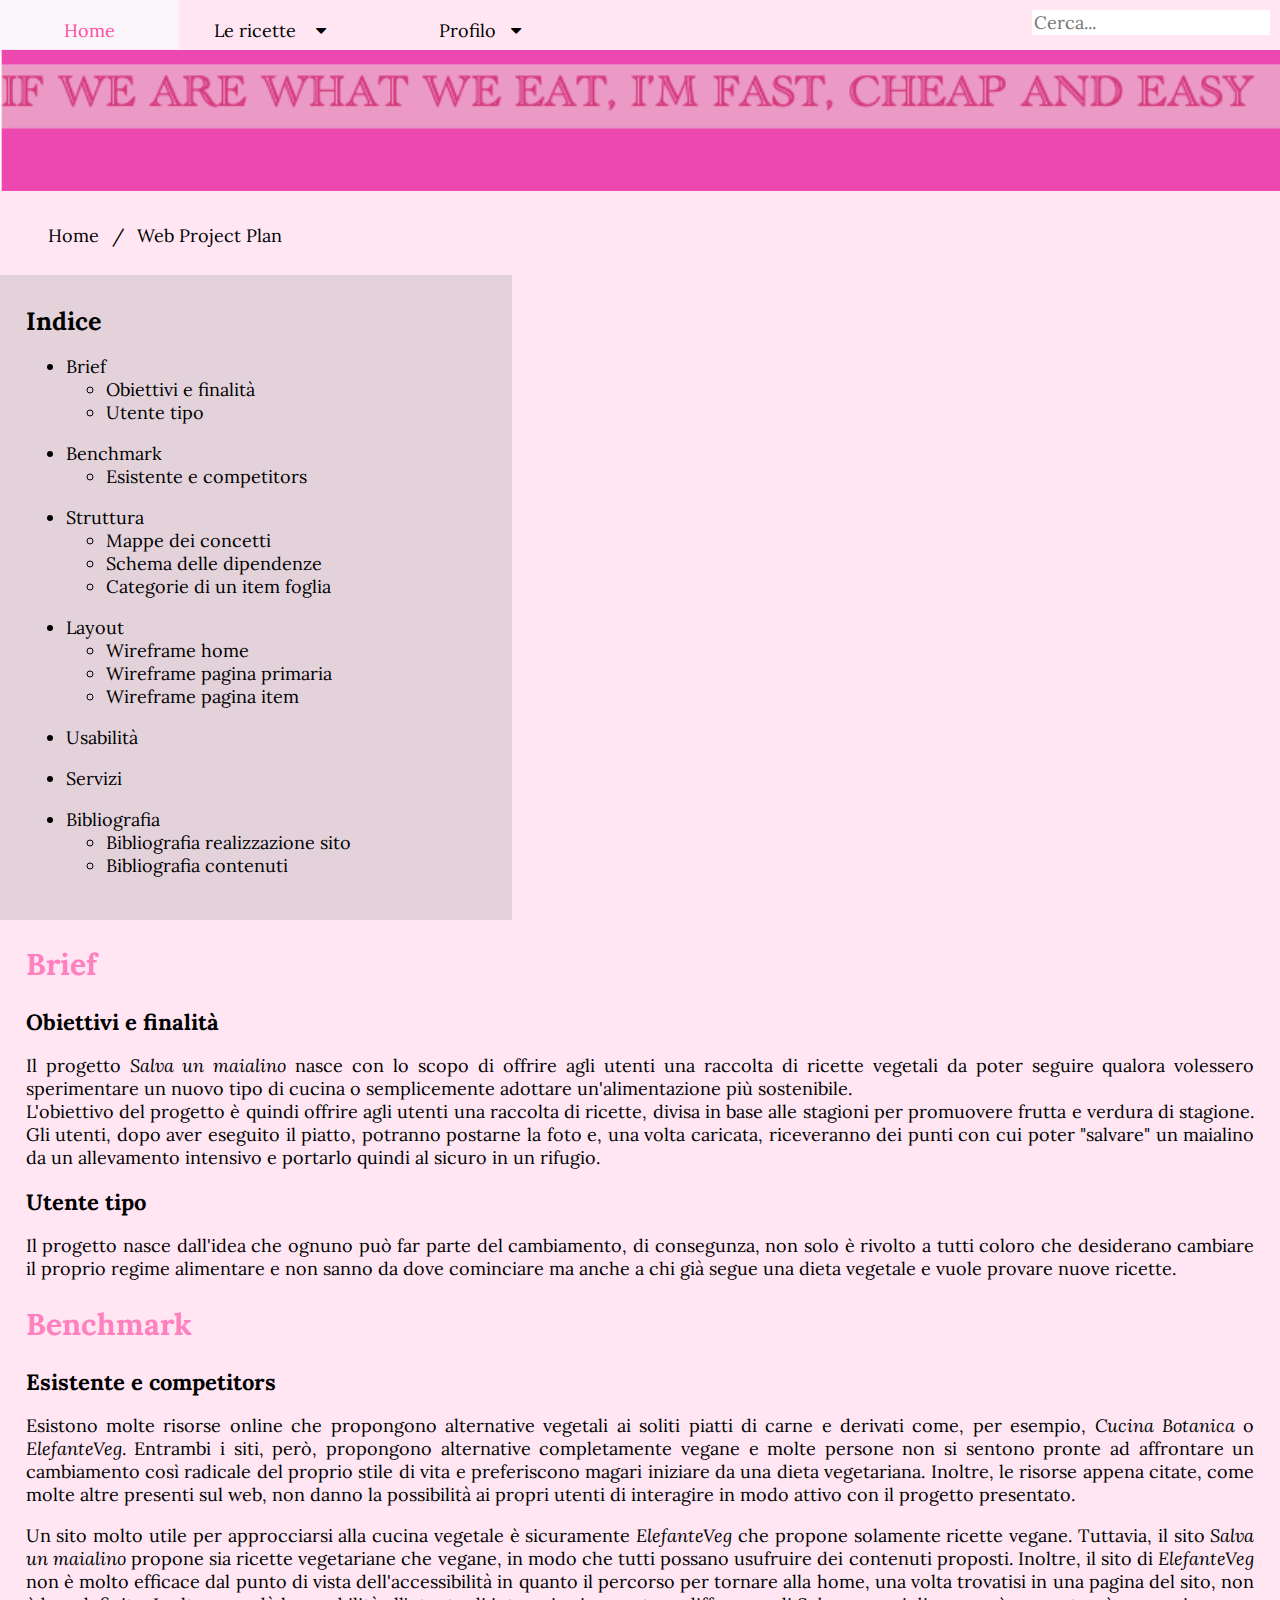
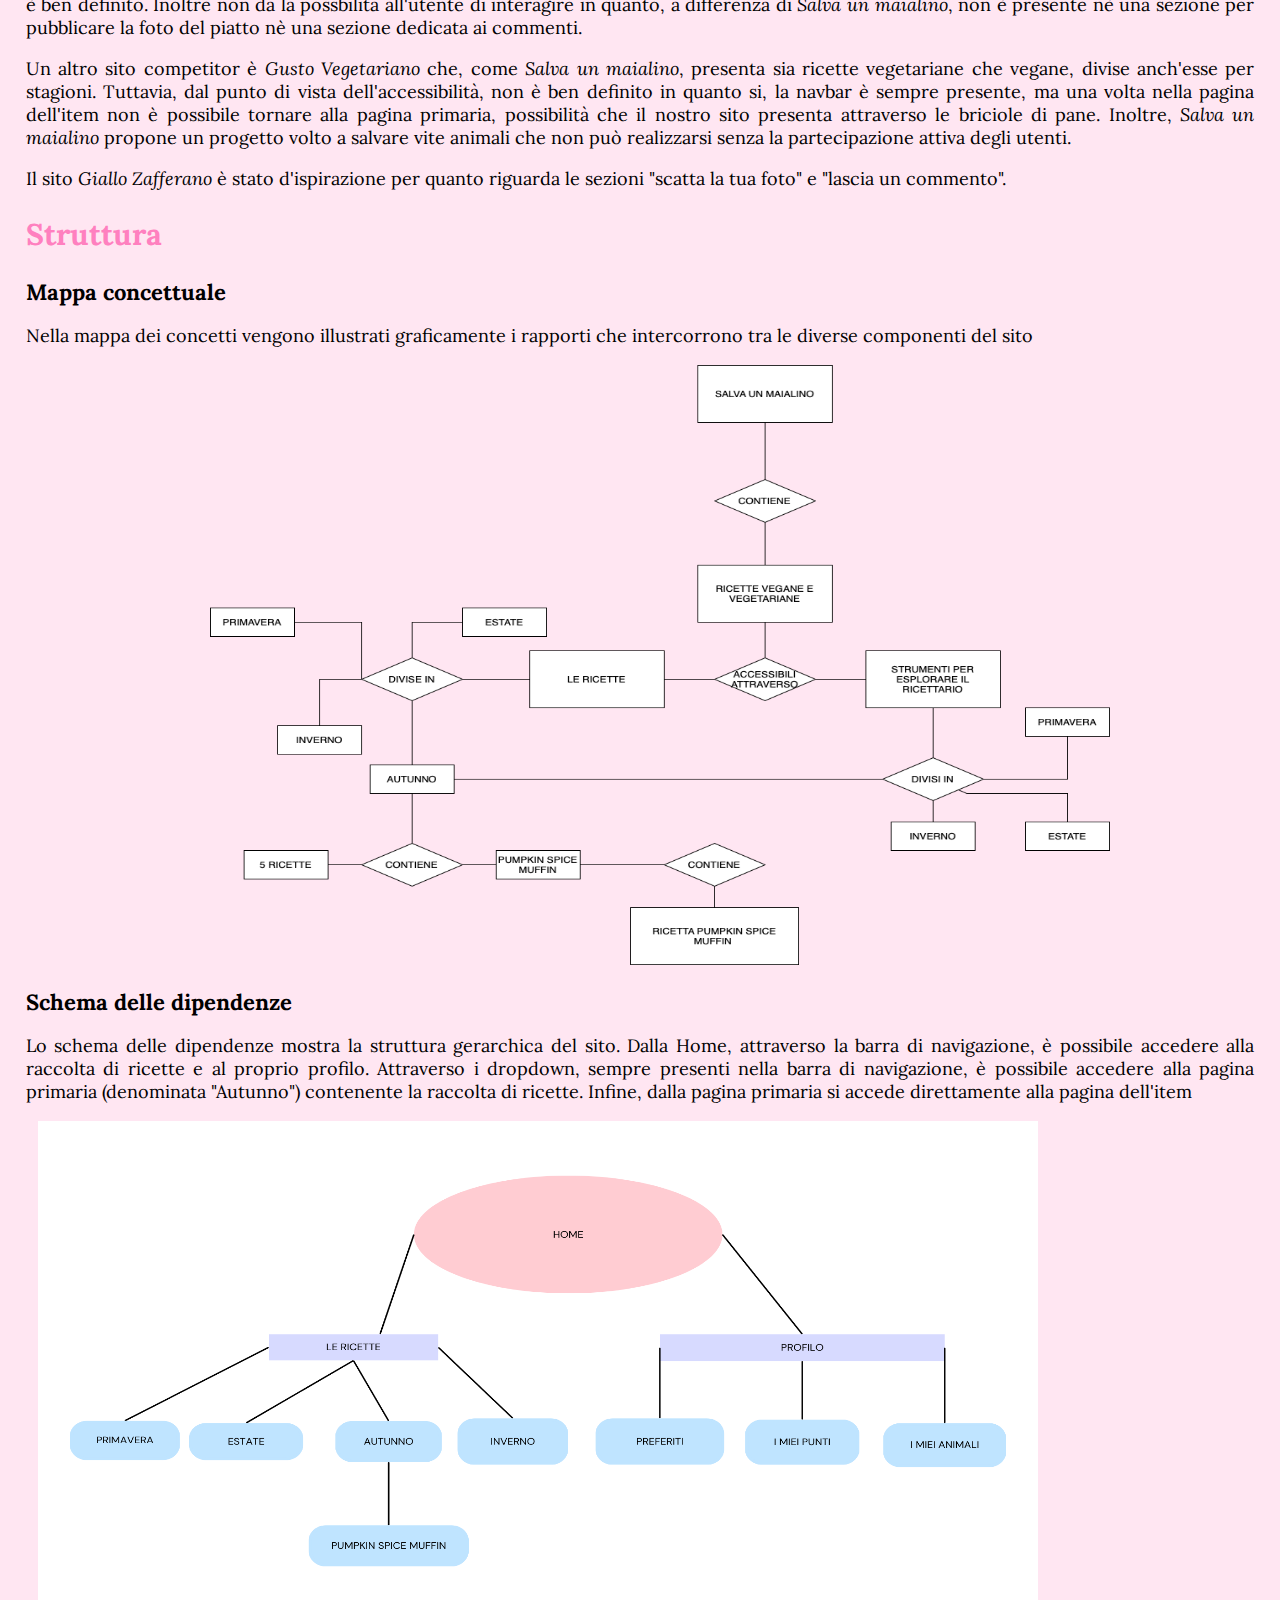
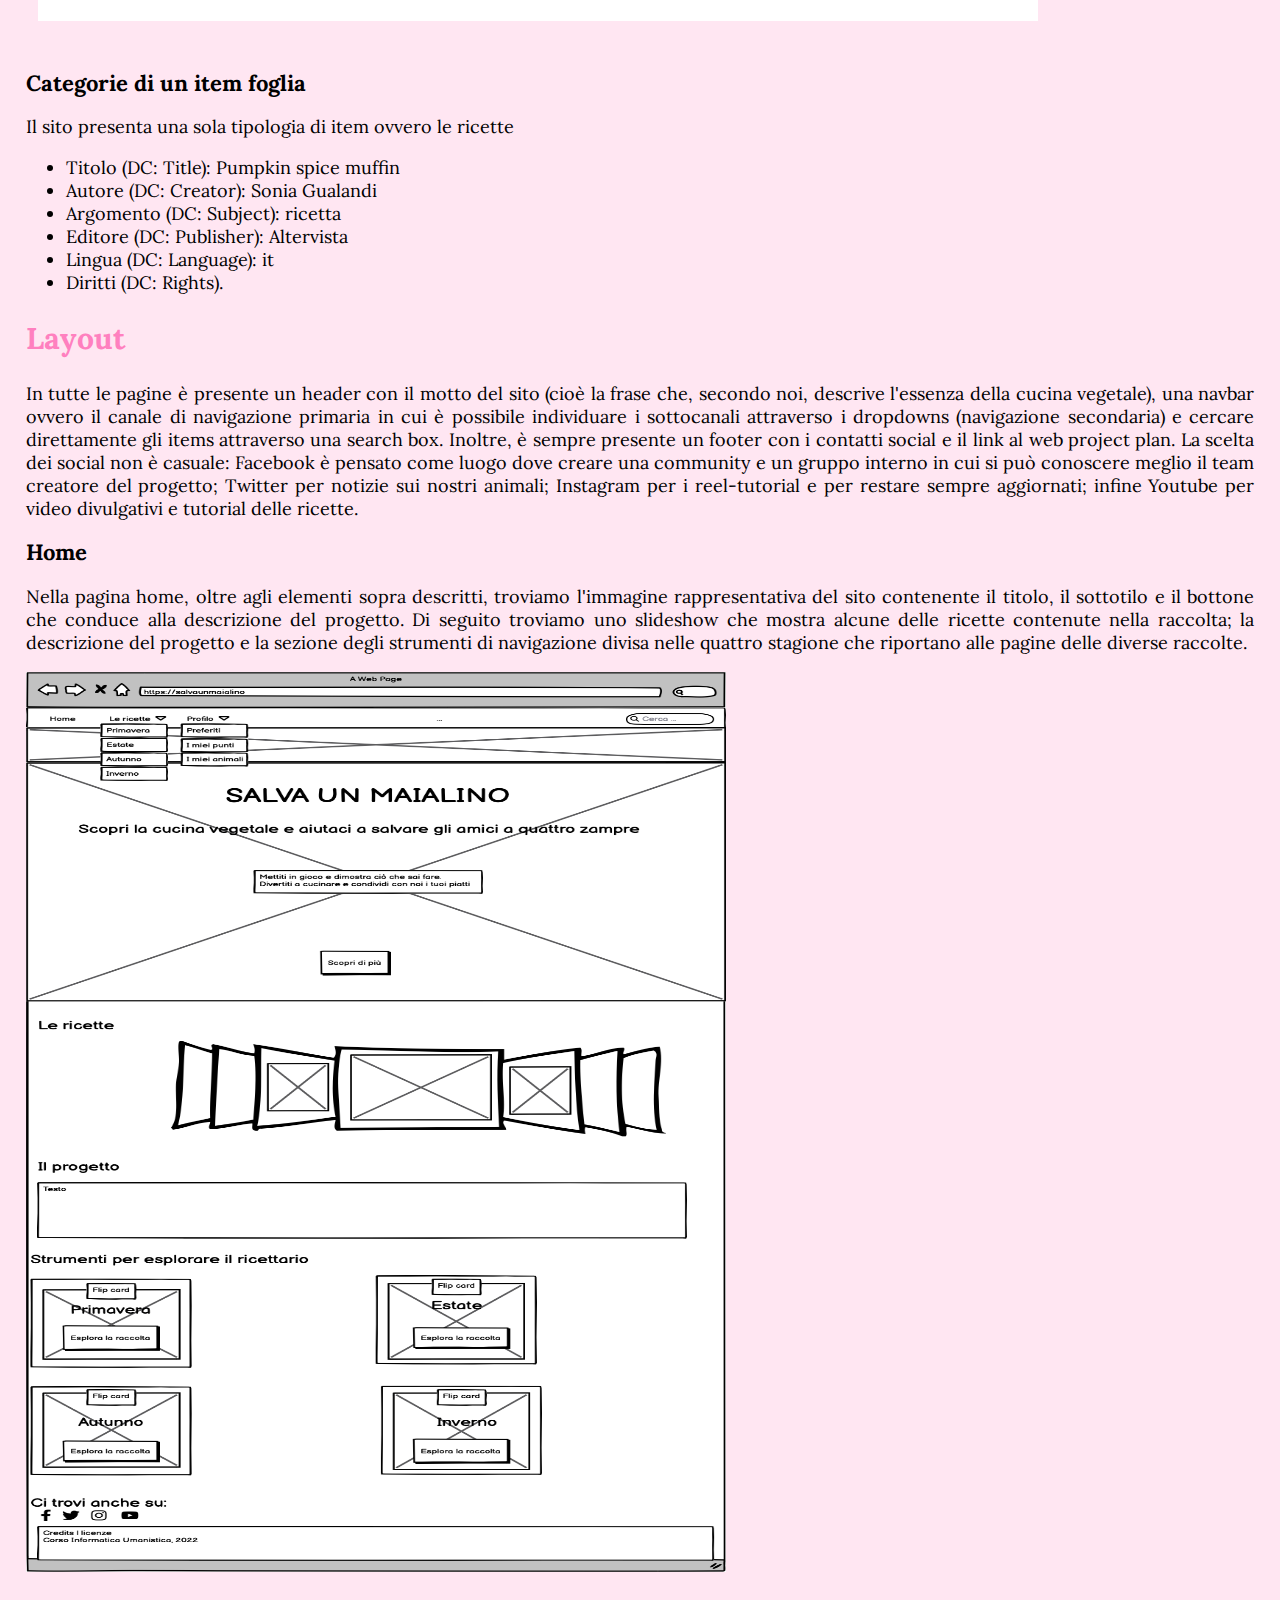
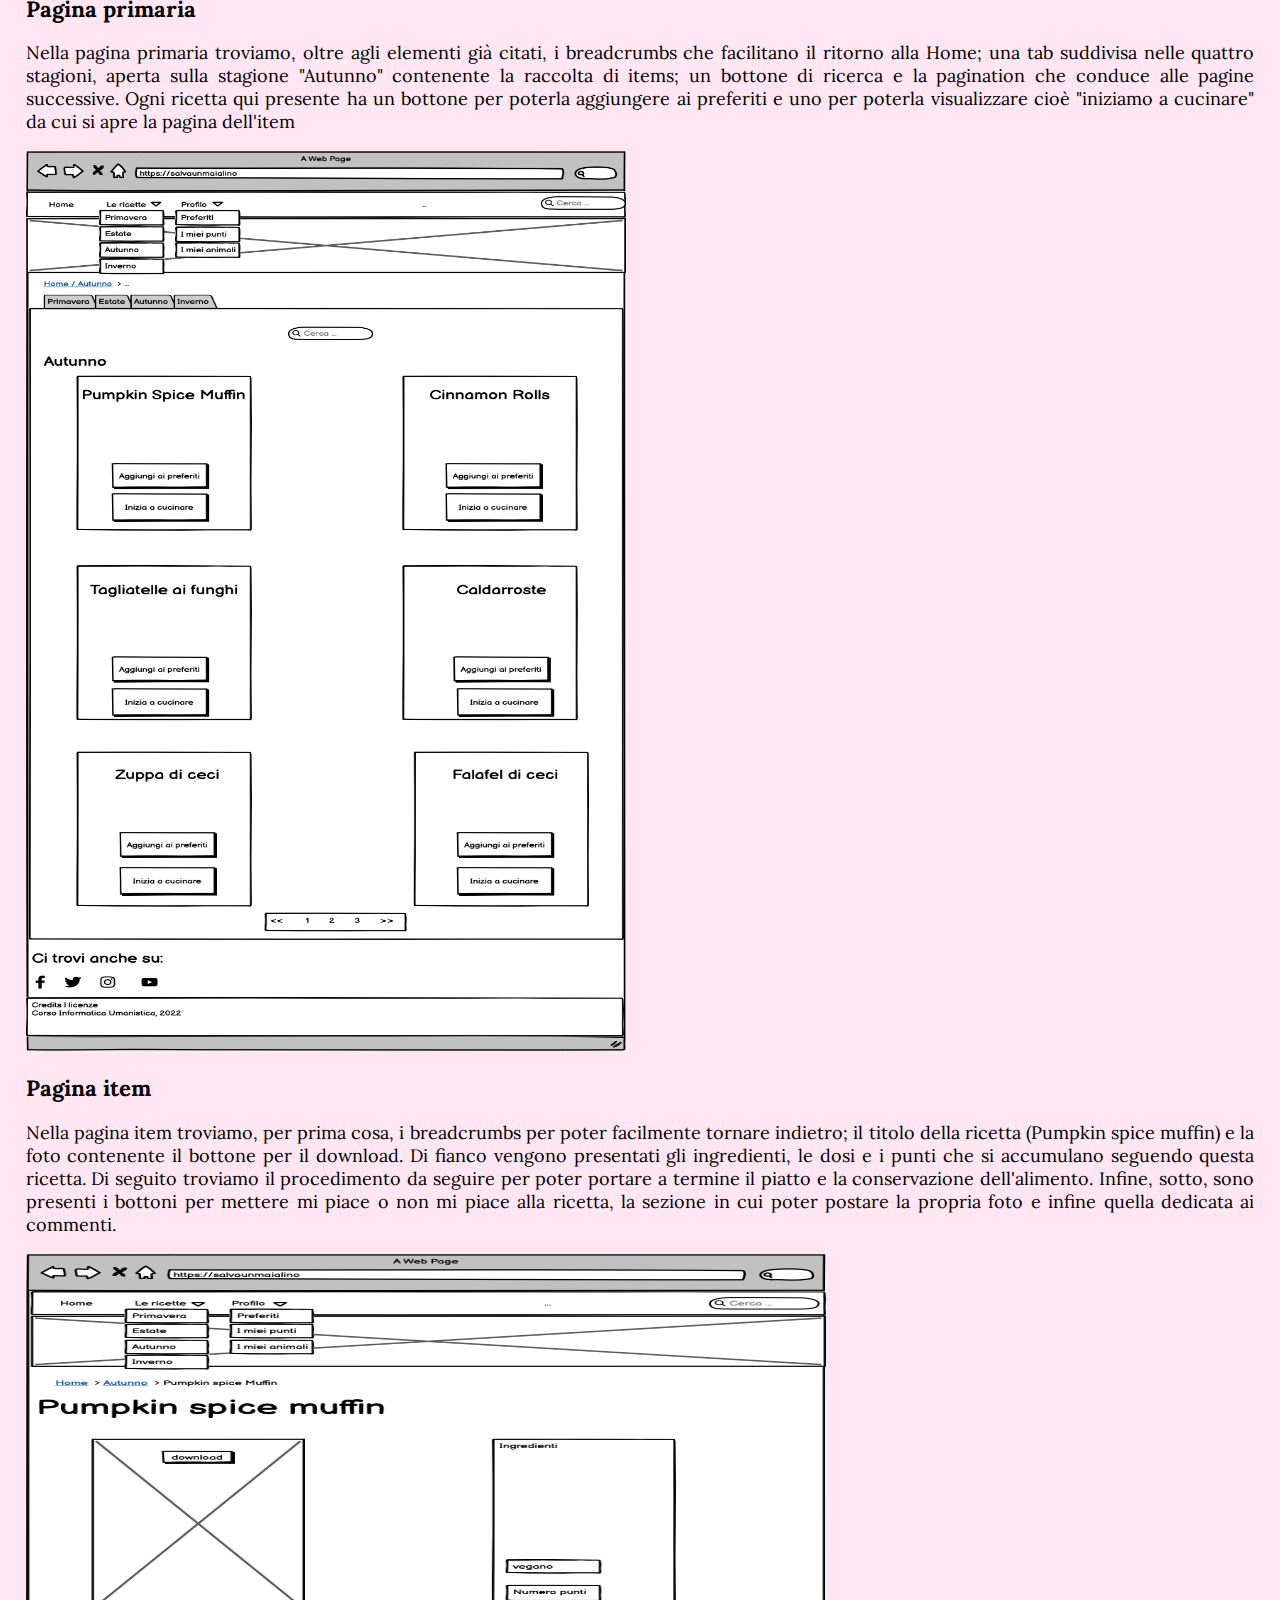
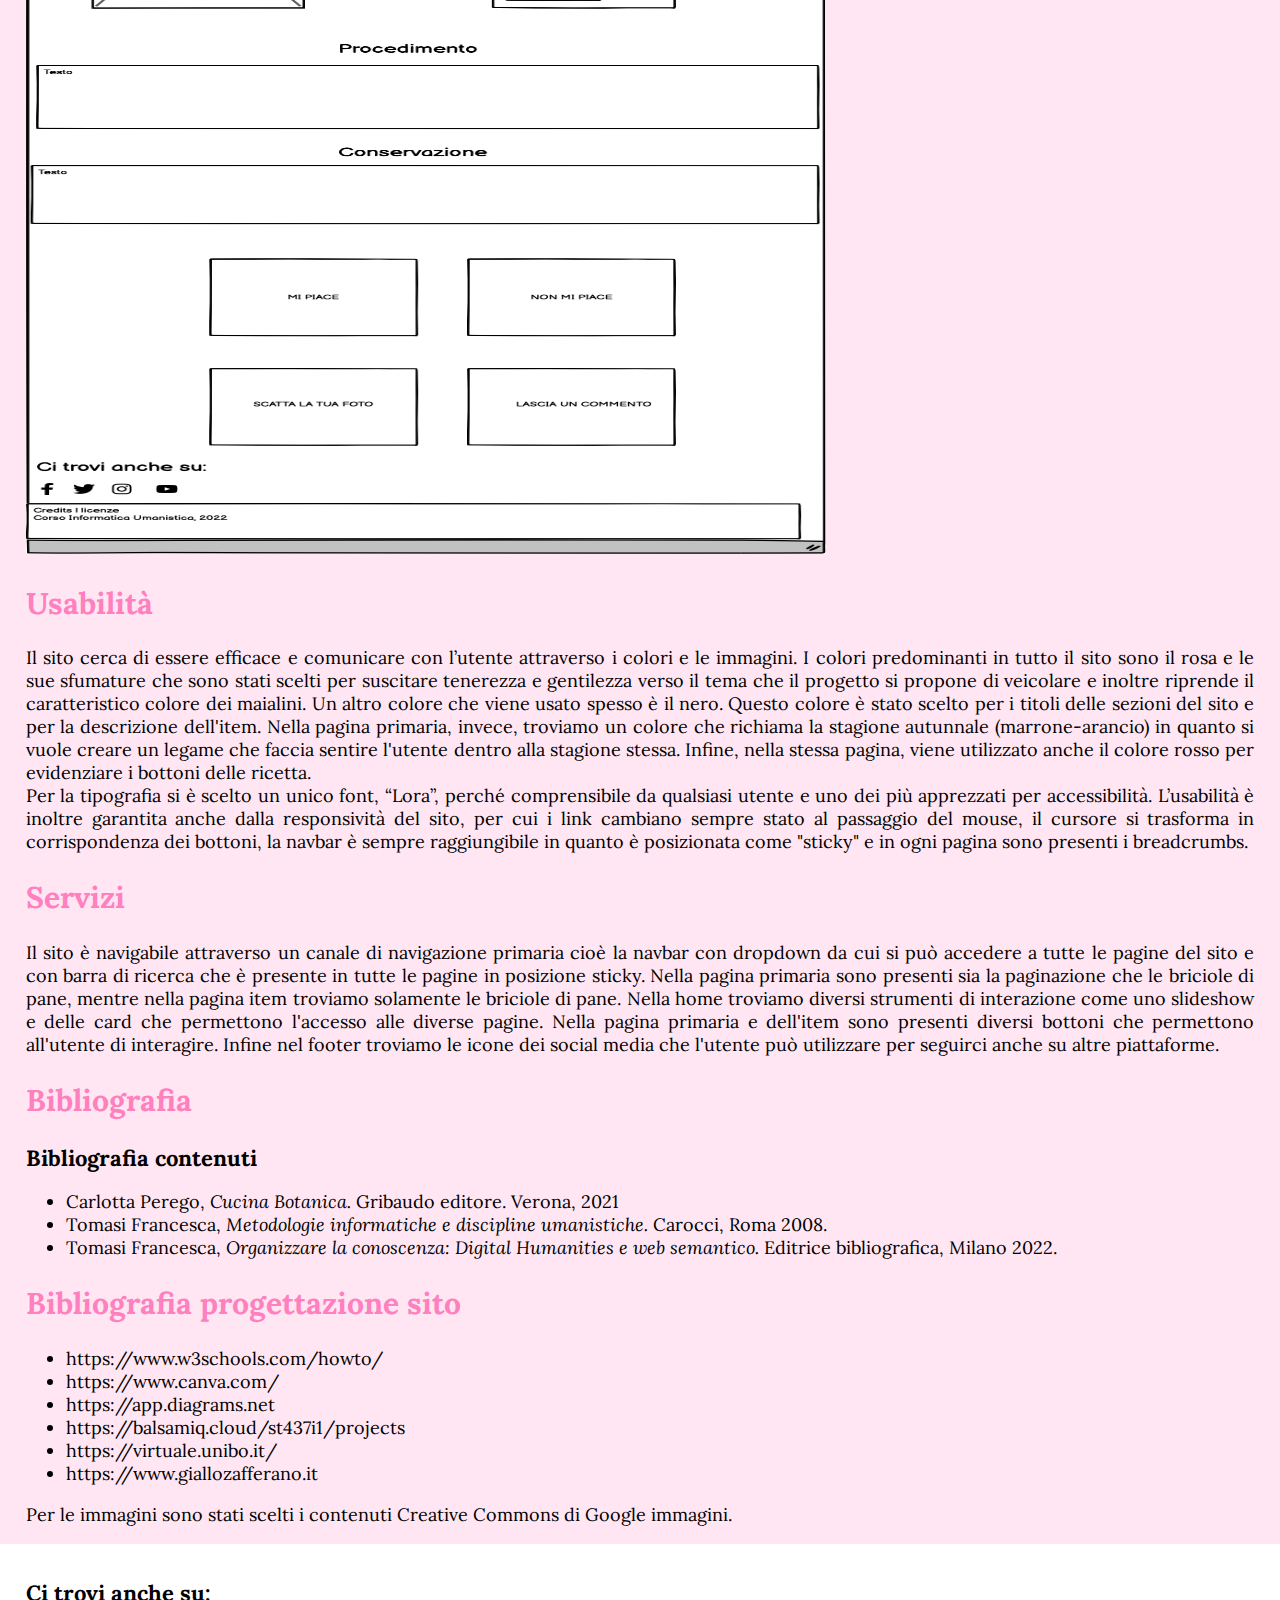
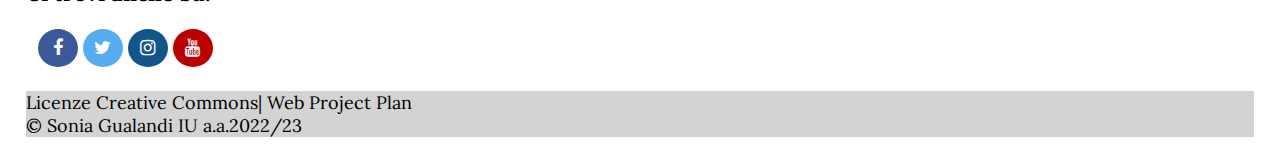
==== webProjectPlan/project.html @ 5171db69 "Add files via upload" ====
<!DOCTYPE html>
<html>
	<head>
		<meta charset="utf-8" /> 
		<title>Salva un maialino</title>
		<link rel="shortcut icon" href="img/favicon/favicon.ico" />
		<link rel="stylesheet" type="text/css" href="plan.css" />
		<link rel="stylesheet" href="https://cdnjs.cloudflare.com/ajax/libs/font-awesome/4.7.0/css/font-awesome.min.css">
		<!-- METADATI DC -->
		<meta name="DC.Title" content="Salva un maialino">
		<meta name="DC.Creator" content="Sonia Gualandi">
		<meta name="DC.Subject" content="Ricette vegetali">
		<meta name="DC.Description" content="Raccolta di ricette vegetali">
		<meta name="DC.Publisher" content="AlterVista">
		<meta name="DC.Date" content="14/02/24">
		<meta name="DC.Format" content="Risorsa digitale">
		<meta name="DC.Language" content="it">
	</head>

	<body>
		<!-- HEADER -->
		<header class="header">
			<img class="img-center" src="PPlan/header.png" alt="scritta" title="if we are what we eat, I'm fast, cheap and easy" >
		</header>

		<!-- NAVBAR-->
		<nav>
			<div class="nav">
				<a id="home" href="../index.html" title="home">Home</a>
				<div class="dropdown" id="drop-ricette">
					<p class="dropbtn">Le ricette <i class="fa fa-caret-down"></i></p>
					<div class="dropdown-content">
						<ol>
							<li><a href="#primavera">Primavera&#127800;</a></li>
							<li><a href="#estate">Estate&#127774;</a></li>
							<li><a href="../pagine/ricettario/ricettario.html" title="autunno">Autunno&#127810;</a></li>
							<li><a href="#inverno">Inverno&#9924;</a></li>
						</ol>
					</div>
				</div>	

				<div class="dropdown" id="profilo">
					<p class="dropbtn">Profilo<i class="fa fa-caret-down"></i></p>
					<div class="dropdown-content">
						<ol>
							<li><a href="#preferiti">preferiti&hearts;</a></li>
							<li><a href="#punti">i miei punti&#127808;</a></li>
							<li><a href="#animali">i miei animali&#128055;</a></li>
						</ol>
					</div>
				</div>	
				<input type="text" placeholder="Cerca...">		
			</div>	
		</nav>

		<main>
			<!-- BREADCRUMB -->
			<div class="breadcrumb">
				<ul>
  					<li><a href="../index.html">Home</a></li>
  					<li id="plan">Web Project Plan</li>
				</ul>
			</div>

			<!-- INDICE -->
			<div class="indice">
				<h1>Indice</h1>
				<ul>
					<li><a href="#brief" title="brief">Brief</a></li>
				<ul class="b-indice">	
					<li><a href="#obiettivi" title="obiettivi"> Obiettivi e finalità</a></li>
					<li><a href="#utente" title="utente">Utente tipo</a></li>
				</ul>
				</ul>
				<ul>
					<li><a href="#benchmark" title="benchmark">Benchmark</a></li>
				<ul class="bench-indice">
					<li><a href="#competitors" title="competitors">Esistente e competitors</a></li>
				</ul>
				</ul>	
				<ul>
					<li><a href="#struttura" title="struttura">Struttura</a></li>
				<ul class="struttura-indice">	
					<li><a href="#mappe" title="mappa">Mappe dei concetti</a></li>
					<li><a href="#dipendenze" title="schema">Schema delle dipendenze</a></li>
					<li><a href="#item" title="item">Categorie di un item foglia</a></li>
				</ul>
				</ul>		
				<ul>
					<li><a href="#layout" title="layout">Layout</a></li>
				<ul class="layout-indice">	
					<li><a href="#h" title="wireframe-home">Wireframe home</a></li>
					<li><a href="#pp" title="wireframe-pag1">Wireframe pagina primaria</a></li>
					<li><a href="#pi" title="wireframe-pag-i">Wireframe pagina item</a></li>
				</ul>
				</ul>
				<ul class="us-indice">
					<li><a href="#usabilità" title="usabilità">Usabilità</a></li>
				</ul >	
				<ul class="servizi-indice">
					<li><a href="#servizi" title="servizi">Servizi</a></li>
				</ul>	
				<ul>
					<li><a href="#biblio" title="bibliografia">Bibliografia</a></li>
				<ul class="biblio-indice">	
					<li><a href="#biblios" title="bibliografia-sito">Bibliografia realizzazione sito</a></li>
					<li><a href="#biblioc" title="bibliografia-contenuti">Bibliografia contenuti</a></li>
				</ul>	
				</ul>
			</div>
		
			<!-- BRIEF -->
			<section class="brief">
				<div>
					<h2 id="brief">Brief</h2>
				</div>
				<div class="obiettivi" id="obiettivi">
					<h2>Obiettivi e finalità</h2>
					<p>Il progetto <em>Salva un maialino</em> nasce con lo scopo di offrire agli utenti una raccolta di ricette vegetali da poter seguire qualora volessero sperimentare un nuovo tipo di cucina o semplicemente adottare un'alimentazione più sostenibile.<br> L'obiettivo del progetto è quindi offrire agli utenti una raccolta di ricette, divisa in base alle stagioni per promuovere frutta e verdura di stagione. Gli utenti, dopo aver eseguito il piatto, potranno postarne la foto e, una volta caricata, riceveranno dei punti con cui poter "salvare" un maialino da un allevamento intensivo e portarlo quindi al sicuro in un rifugio.</p>
				</div>
				<div class="utente" id="utente">
					<h2>Utente tipo</h2>
					<p>Il progetto nasce dall'idea che ognuno può far parte del cambiamento, di consegunza, non solo è rivolto a tutti coloro che desiderano cambiare il proprio regime alimentare e non sanno da dove cominciare ma anche a chi già segue una dieta vegetale e vuole provare nuove ricette.</p>
				</div>
			</section>

			<!-- BENCHMARK -->
			<section class="benchmark">
				<h2 id="benchmark">Benchmark</h2>
				<div class="competitors">
					<h2 id="competitors">Esistente e competitors</h2>
					<p>Esistono molte risorse online che propongono alternative vegetali ai soliti piatti di carne e derivati come, per esempio, <em>Cucina Botanica</em> o <em>ElefanteVeg</em>. Entrambi i siti, però, propongono alternative completamente vegane e molte persone non si sentono pronte ad affrontare un cambiamento così radicale del proprio stile di vita e preferiscono magari iniziare da una dieta vegetariana. Inoltre, le risorse appena citate, come molte altre presenti sul web, non danno la possibilità ai propri utenti di interagire in modo attivo con il progetto presentato.
					</p>
					<p>Un sito molto utile per approcciarsi alla cucina vegetale è sicuramente <em>ElefanteVeg</em> che propone solamente ricette vegane. Tuttavia, il sito <em>Salva un maialino</em> propone sia ricette vegetariane che vegane, in modo che tutti possano usufruire dei contenuti proposti. Inoltre, il sito di <em>ElefanteVeg</em> non è molto efficace dal punto di vista dell'accessibilità in quanto il percorso per tornare alla home, una volta trovatisi in una pagina del sito, non è ben definito. Inoltre non dà la possbilità all'utente di interagire in quanto, a differenza di <em>Salva un maialino</em>, non è presente nè una sezione per pubblicare la foto del piatto nè una sezione dedicata ai commenti. </p>
					<p>Un altro sito competitor è <em>Gusto Vegetariano</em> che, come <em>Salva un maialino</em>, presenta sia ricette vegetariane che vegane, divise anch'esse per stagioni. Tuttavia, dal punto di vista dell'accessibilità, non è ben definito in quanto si, la navbar è sempre presente, ma una volta nella pagina dell'item non è possibile tornare alla pagina primaria, possibilità che il nostro sito presenta attraverso le briciole di pane. Inoltre, <em>Salva un maialino</em> propone un progetto volto a salvare vite animali che non può realizzarsi senza la partecipazione attiva degli utenti.</p>
					<p>Il sito <em>Giallo Zafferano</em> è stato d'ispirazione per quanto riguarda le sezioni "scatta la tua foto" e "lascia un commento".</p>
				</div>
			</section>

			<!-- STRUTTURA -->
			<section class="struttura">
				<h2 id="struttura">Struttura</h2>
				<div class="mappa">
					<h2 id="mappe">Mappa concettuale</h2>
					<p>Nella mappa dei concetti vengono illustrati graficamente i rapporti che intercorrono tra le diverse componenti del sito</p>
					<img src="PPlan/mappa.png" alt="mappa" id="mpfoto">
				</div>
				<div class="dipendenze">
					<h2 id="dipendenze">Schema delle dipendenze</h2>
					<p>Lo schema delle dipendenze mostra la struttura gerarchica del sito. Dalla Home, attraverso la barra di navigazione, è possibile accedere alla raccolta di ricette e al proprio profilo. Attraverso i dropdown, sempre presenti nella barra di navigazione, è possibile accedere alla pagina primaria (denominata "Autunno") contenente la raccolta di ricette. Infine, dalla pagina primaria si accede direttamente alla pagina dell'item</p>
					<img src="PPlan/albero.png" alt="albero" id="albero-foto">
				</div>
				<div class="categorie">
					<h2 id="item">Categorie di un item foglia</h2>
					<p>Il sito presenta una sola tipologia di item ovvero le ricette</p>
					<ul>
						<li>Titolo (DC: Title): Pumpkin spice muffin</li>
						<li>Autore (DC: Creator): Sonia Gualandi</li>	
						<li>Argomento (DC: Subject): ricetta</li>
						<li>Editore (DC: Publisher): Altervista</li>
						<li>Lingua (DC: Language): it</li>
						<li>Diritti (DC: Rights).</li>
					</ul>	
				</div>
			</section>

			<!-- LAYOUT -->
			<section class="layout">
				<h2 id="layout">Layout</h2>
				<p>In tutte le pagine è presente un header con il motto del sito (cioè la frase che, secondo noi, descrive l'essenza della cucina vegetale), una navbar ovvero il canale di navigazione primaria in cui è possibile individuare i sottocanali attraverso i dropdowns (navigazione secondaria) e cercare direttamente gli items attraverso una search box. Inoltre, è sempre presente un footer con i contatti social e il link al web project plan. La scelta dei social non è casuale: Facebook è pensato come luogo dove creare una community e un gruppo interno in cui si può conoscere meglio il team creatore del progetto; Twitter per notizie sui nostri animali; Instagram per i reel-tutorial e per restare sempre aggiornati; infine Youtube per video divulgativi e tutorial delle ricette.
				<div class="h-page">
					<h2 id="h">Home</h2>
					<p>Nella pagina home, oltre agli elementi sopra descritti, troviamo l'immagine rappresentativa del sito contenente il titolo, il sottotilo e il bottone che conduce alla descrizione del progetto. Di seguito troviamo uno slideshow che mostra alcune delle ricette contenute nella raccolta; la descrizione del progetto e la sezione degli strumenti di navigazione divisa nelle quattro stagione che riportano alle pagine delle diverse raccolte.</p>
					<img src="PPlan/HomePage.png" alt="Wireframe home" id="homeft"> 
				</div>
				<div class="pag-primaria">
					<h2 id="pp">Pagina primaria</h2>
					<p>Nella pagina primaria troviamo, oltre agli elementi già citati, i breadcrumbs che facilitano il ritorno alla Home; una tab suddivisa nelle quattro stagioni, aperta sulla stagione "Autunno" contenente la raccolta di items; un bottone di ricerca e la pagination che conduce alle pagine successive. Ogni ricetta qui presente ha un bottone per poterla aggiungere ai preferiti e uno per poterla visualizzare cioè "iniziamo a cucinare" da cui si apre la pagina dell'item</p>
					<img src="PPlan/ricettario.png" alt="wireframe ricettario" id="ricettarioft">
				</div>
				<div class="pag-item">
					<h2 id="pi">Pagina item</h2>
					<p>Nella pagina item troviamo, per prima cosa, i breadcrumbs per poter facilmente tornare indietro; il titolo della ricetta (Pumpkin spice muffin) e la foto contenente il bottone per il download. Di fianco vengono presentati gli ingredienti, le dosi e i punti che si accumulano seguendo questa ricetta. Di seguito troviamo il procedimento da seguire per poter portare a termine il piatto e la conservazione dell'alimento. Infine, sotto, sono presenti i bottoni per mettere mi piace o non mi piace alla ricetta, la sezione in cui poter postare la propria foto e infine quella dedicata ai commenti.</p>
					<img src="PPlan/item.png" alt="wireframe item" id="itemft">
				</div>
			</section>

			<!-- USABILITÀ -->
			<section class="usabilità">
				<h2 id="usabilità">Usabilità</h2>
				<p>Il sito cerca di essere efficace e comunicare con l’utente attraverso i colori e le immagini. I colori predominanti in tutto il sito sono il rosa e le sue sfumature che sono stati scelti per suscitare tenerezza e gentilezza verso il tema che il progetto si propone di veicolare e inoltre riprende il caratteristico colore dei maialini. Un altro colore che viene usato spesso è il nero. Questo colore è stato scelto per i titoli delle sezioni del sito e per la descrizione dell'item. Nella pagina primaria, invece, troviamo un colore che richiama la stagione autunnale (marrone-arancio) in quanto si vuole creare un legame che faccia sentire l'utente dentro alla stagione stessa. Infine, nella stessa pagina, viene utilizzato anche il colore rosso per evidenziare i bottoni delle ricetta.<br> Per la tipografia si è scelto un unico font, “Lora”, perché comprensibile da qualsiasi utente e uno dei più apprezzati per accessibilità. L’usabilità è inoltre garantita anche dalla responsività del sito, per cui i link cambiano sempre stato al passaggio del mouse, il cursore si trasforma in corrispondenza dei bottoni, la navbar è sempre raggiungibile in quanto è posizionata come "sticky" e in ogni pagina sono presenti i breadcrumbs.</p>
			</section>

			<!-- SERVIZI -->
			<section class="servizi">
				<h2 id="servizi">Servizi</h2>
				<p>Il sito è navigabile attraverso un canale di navigazione primaria cioè la navbar con dropdown da cui si può accedere a tutte le pagine del sito e con barra di ricerca che è presente in tutte le pagine in posizione sticky. Nella pagina primaria sono presenti sia la paginazione che le briciole di pane, mentre nella pagina item troviamo solamente le briciole di pane. Nella home troviamo diversi strumenti di interazione come uno slideshow e delle card che permettono l'accesso alle diverse pagine. Nella pagina primaria e dell'item sono presenti diversi bottoni che permettono all'utente di interagire. Infine nel footer troviamo le icone dei social media che l'utente può utilizzare per seguirci anche su altre piattaforme.</p>
			</section>

			<!-- BIBLIOGRAFIA -->
			<section class="bibliografia">
				<h2 id="biblio">Bibliografia</h2>
				<div class="b-contenuti">
					<h2 id="biblioc">Bibliografia contenuti</h2>
					<ul>
						<li>Carlotta Perego, <em>Cucina Botanica.</em> Gribaudo editore. Verona, 2021</li>
						<li>Tomasi Francesca, <em>Metodologie informatiche e discipline umanistiche.</em> Carocci, Roma 2008.</li>
						<li>Tomasi Francesca, <em>Organizzare la conoscenza: Digital Humanities e web semantico.</em> Editrice bibliografica, Milano 2022.</li>
					</ul>
				</div>
				<div class="">
					<h2 id="b-sito">Bibliografia progettazione sito</h2>
					<ul>
						<li>https://www.w3schools.com/howto/</li>
						<li>https://www.canva.com/</li>
						<li>https://app.diagrams.net</li>
						<li>https://balsamiq.cloud/st437i1/projects</li>
						<li>https://virtuale.unibo.it/</li>
						<li>https://www.giallozafferano.it</li>
					</ul>
					<p>Per le immagini sono stati scelti i contenuti Creative Commons di Google immagini.</p>
				</div>
			</section>
		</main>	

		<!-- piede di pagina -->
		<footer>
		<div class="pre-footer">
			<h3>Ci trovi anche su:</h3>
				<a href="#" class="fa fa-facebook"></a>
				<a href="#" class="fa fa-twitter"></a>
				<a href="#" class="fa fa-instagram"></a>
				<a href="#" class="fa fa-youtube"></a>
		</div>
			<div class="footer">Licenze Creative Commons| <a href="project.html" title="Web Project Plan">Web Project Plan</a></div>
			<div class="post-footer">&copy; Sonia Gualandi IU a.a.2022/23</div>
	</footer>	
	</body>
</html>
---- webProjectPlan/plan.css ----
@import url('https://fonts.googleapis.com/css2?family=Lora&display=swap');

/* selettore universale */
* {
	font-family: 'Lora', serif;
	font-size: 18px;
}

body {
	height: 100%%;
	margin: 0px;
	background-color: #ffe6f2;
}

section p {
	text-align: justify;
}

header {
		background-color: #ffe6f2;
} 
.img-center {
		height: 50%;
		width: 100%;
}
										/* NAVBAR */
.nav {
	overflow: hidden;
	background-color: #ffe6f2;
	position: fixed;
	top: 0;
	width: 100%;
	transition: top 0.3s;
}

.nav a {
	float: left;
	display: inline;
	color: black;
	text-align: center;
	text-decoration: none;
}

.nav a:hover {
			color: #ff4da6;
			background-color: rgba(250, 250, 250, 0.8);

}

.nav input[type=text] {
	float: right;
	margin-top: 10px;
	margin-right: 10px;
	margin-bottom: 6px;
	border: none;
	cursor: pointer;
}
										/* DROPDOWN */
.dropdown {
	float: left;
	overflow: hidden;
	display: block;
	text-align: center;
}

.dropdown .dropbtn {
	cursor: pointer;
	border: none;
	outline: none;
	color: black;
	background-color: inherit;
	margin: 0;
	text-align: center;
	display: block;
	font-family: inherit;
}

.dropdown-content {
	display: none;
	position: fixed;
	background-color: white;
	min-width: 160px;
	box-shadow: 0px 8px 16px 0px rgba(0,0,0,0.2);
	z-index: 1;
}

.dropdown:hover {
	background-color: rgba(250, 250, 250, 0.9);
	display: block;
}

.dropdown-content ol > li {
	list-style-type: none;
	text-align: center;
}

ol {
	padding-left: 7%;
}

.dropdown-content a {
	float: none;
	color: black;
	padding: 3%;
	text-decoration: none;
	display: block;
	text-align: left;
}

.dropbtn:hover {
	display: block;
	background-color: rgba(250, 250, 250, 0.9);
}

.dropdown:hover .dropdown-content {
	display: block;
	background-color: rgba(250, 250, 250, 0.9);
}

.show {
	display: block;
}

#home {
	padding-top: 1.5%;
	padding-inline: 5%;
	text-align: center;
}

#home:hover {
	padding-bottom: 0.5%;
}

#drop-ricette {
	padding-top: 0.9%;
	padding-inline: 2.7%;
}

#profilo {
	padding-top: 0.9%;
	padding-inline: 5%;
}

											/* BREADCRUMB */
.breadcrumb {
	margin-left: 3%;
}			

.breadcrumb ul {
	padding: 10px;
	list-style-type: none;
}			

.breadcrumb ul > li {
	display: inline;
}

.breadcrumb ul > li+li:before {
	padding: 8px;
	color: black;
	content: "/\00a0";
}	

.breadcrumb ul > li a {
	text-decoration: none;
	color: black;
}

.breadcrumb ul > li a:hover {
	text-decoration: underline;
	color: black;
}

#plan {
	color: black;
}

											/*INDICE*/
h1 {
	font-size: 25px;
} 
ul > li a {
	color: black;
	text-decoration: none;
}		

ul > li a:hover {
	color: red;
	text-decoration: underline;
}
.indice {
	background-color: rgba(166, 166, 166, 0.3);
	margin-right: 60%;
	padding-top: 1%;
	padding-bottom: 2%;
	padding-left: 2%;

}	
section {
	margin-right: 2%;
	margin-left: 2%;
}

									/* BRIEF */
.brief h2 {
	font-size: 30px;
	color: #ff80bf;
}

.obiettivi h2 {
	font-size: 22px;
	color: black;
}

.utente h2 {
	font-size: 22px;
	color: black;
}

.obiettivi {
	text-align: justify;
}

.utente {
	text-align: justify;
}

										/* BENCHMARK */
.benchmark h2 {
	font-size: 30px;
	color: #ff80bf;
}			
.competitors h2 {
	font-size: 22px;
	color: black;
}

										/* STRUTTURA */
.struttura h2 {
	font-size: 30px;
	color: #ff80bf;
}			
.mappa h2 {
	font-size: 22px;
	color: black;
}
.dipendenze h2 {
	font-size: 22px;
	color: black;
}
.categorie h2 {
	font-size: 22px;
	color: black;
}

#mpfoto {
	padding-left: 15%;
	height: 600px;
	width: 900px;
}

#albero-foto {
	padding-bottom: 2%;
	padding-left: 1%;
	height: 500px;
	width: 1000px;
}

											/* LAYOUT */
.layout h2 {
	font-size: 30px;
	color: #ff80bf;
}			
.h-page h2 {
	font-size: 22px;
	color: black;
}
.pag-primaria h2 {
	font-size: 22px;
	color: black;
}
.pag-item h2 {
	font-size: 22px;
	color: black;
}

#homeft {
	height: 900px;
	width: 700px;
}

#ricettarioft {
	height: 900px;
	width: 600px;
}

#itemft {
	height: 900px;
	width: 800px;
}

												/* USABILITà */
.usabilità h2 {
	font-size: 30px;
	color: #ff80bf;
}			
.tipografia h2 {
	font-size: 22px;
	color: black;
}
.grafica h2 {
	font-size: 22px;
	color: black;
}

												/* SERVIZI */
.servizi h2 {
	font-size: 30px;
	color: #ff80bf;
}			
.browsing h2 {
	font-size: 22px;
	color: black;
}
.interazione h2 {
	font-size: 22px;
	color: black;
}

											/* BIBLIOGRAFIA */
.bibliografia h2 {
	font-size: 30px;
	color: #ff80bf;
}			
.b-sito h2 {
	font-size: 22px;
	color: black;
}
.b-contenuti h2 {
	font-size: 22px;
	color: black;
}

												/* FOOTER */
footer {
		background-color: white;
		padding-top: 1%;
		padding-right: 2%;
		padding-bottom: 1%;
		padding-left: 2%;

}

.pre-footer h3 {
	font-size: 22px;
}

.pre-footer {
	background-color: white;
}

											/* ICONS */
.fa {
  padding: 10px;
  font-size: 30px;
  width: 20px;
  text-align: center;
  text-decoration: none;
  border-radius: 50%;
}

.fa:hover {
  opacity: 0.7;
}

.fa-facebook {
  background: #3B5998;
  color: white;
  margin-left: 1%;
}

.fa-twitter {
  background: #55ACEE;
  color: white;
}

.fa-instagram {
	background: #125688;
 	color: white;
}

.fa-youtube {
	background: #bb0000;
	color: white;
}
									/* FINE ICON */

.footer {
	margin-top: 2%;
	background-color: lightgrey;
}
.footer a {
	text-decoration: none;
	color: black;
}

.post-footer {
	background-color: lightgrey;
}
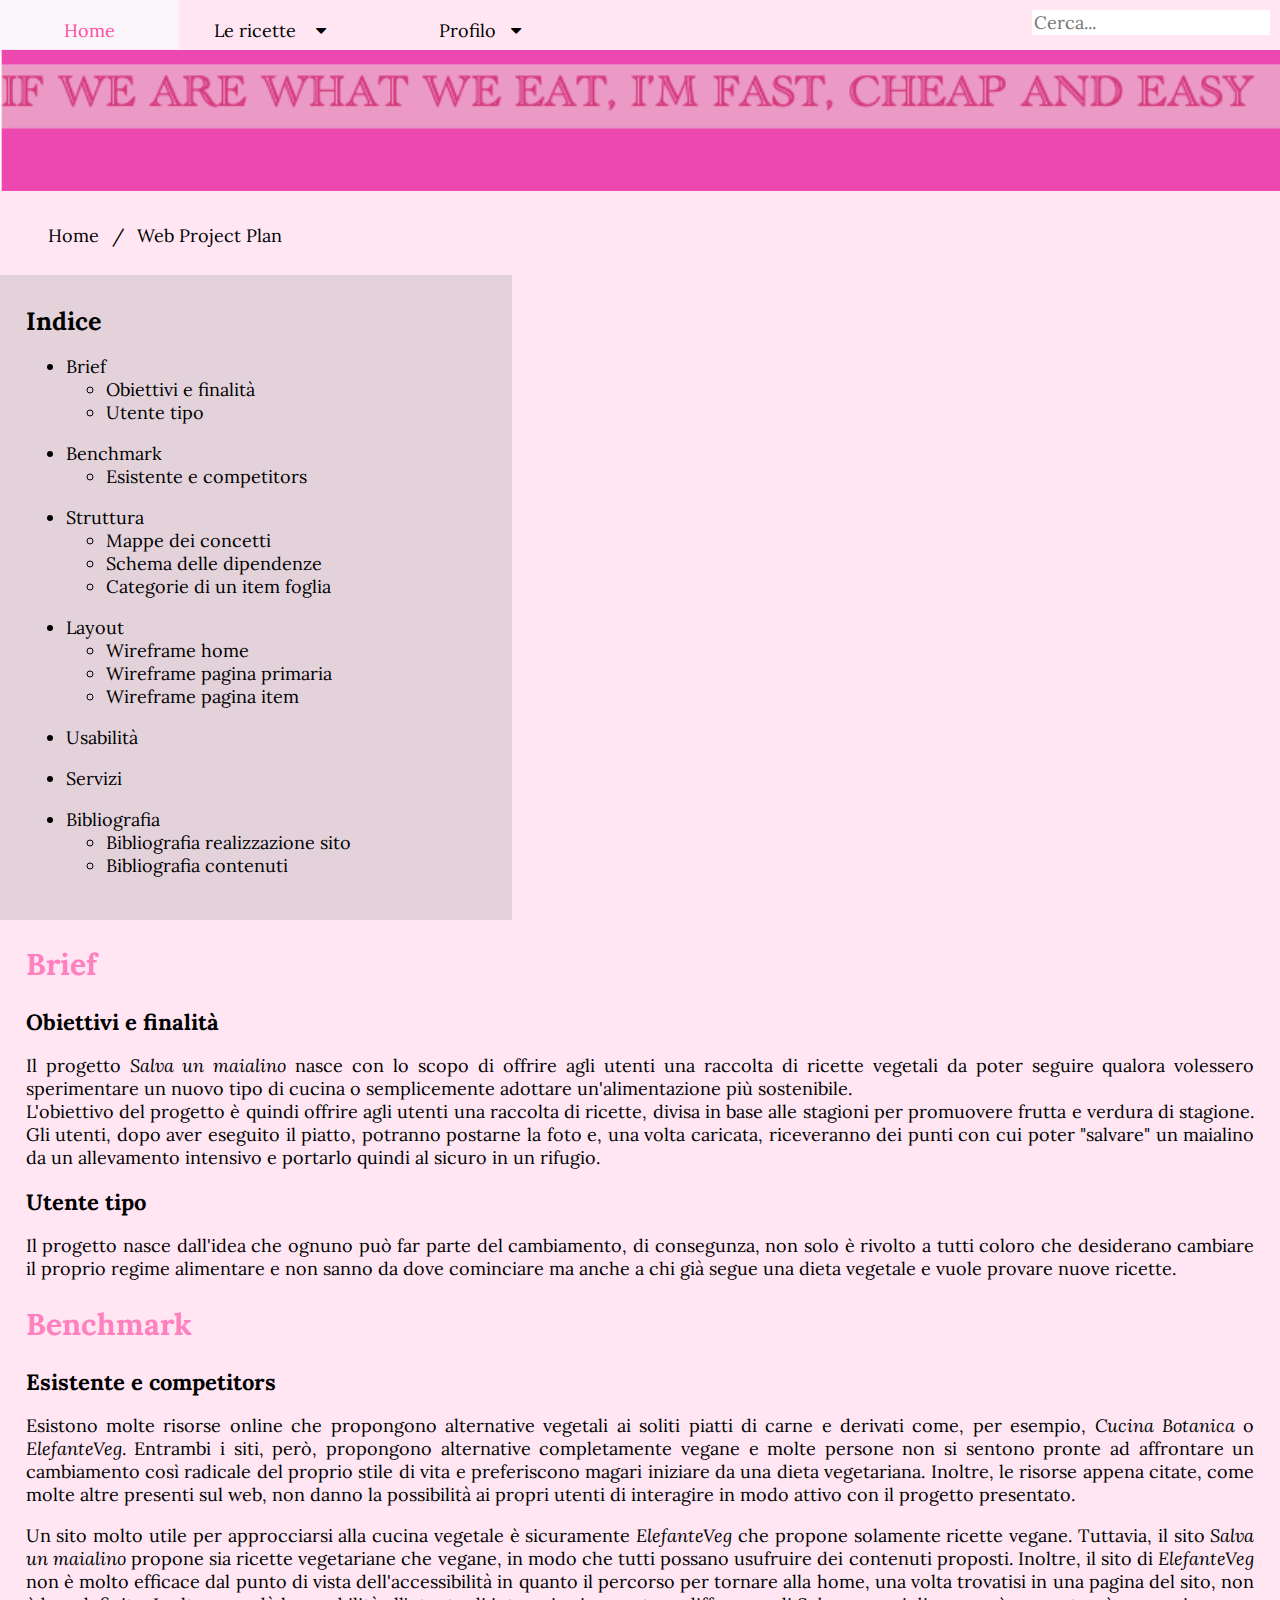
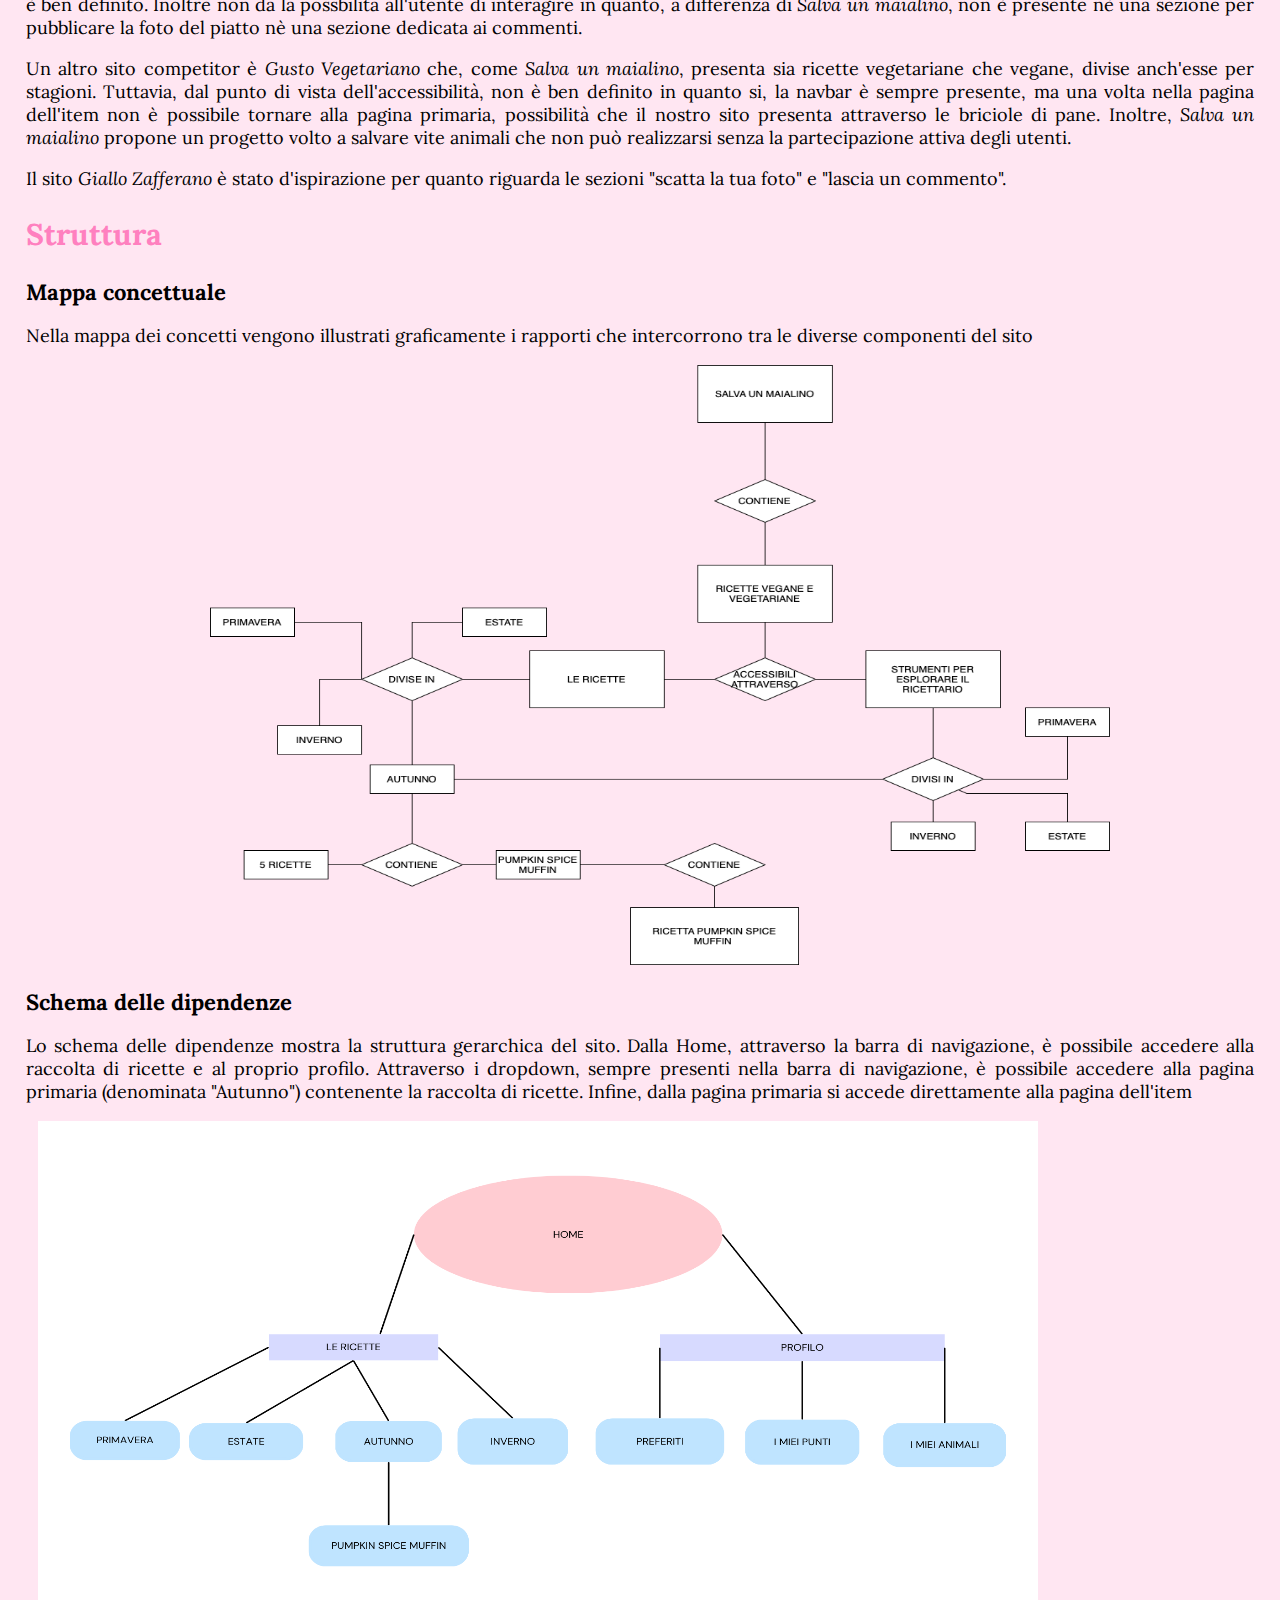
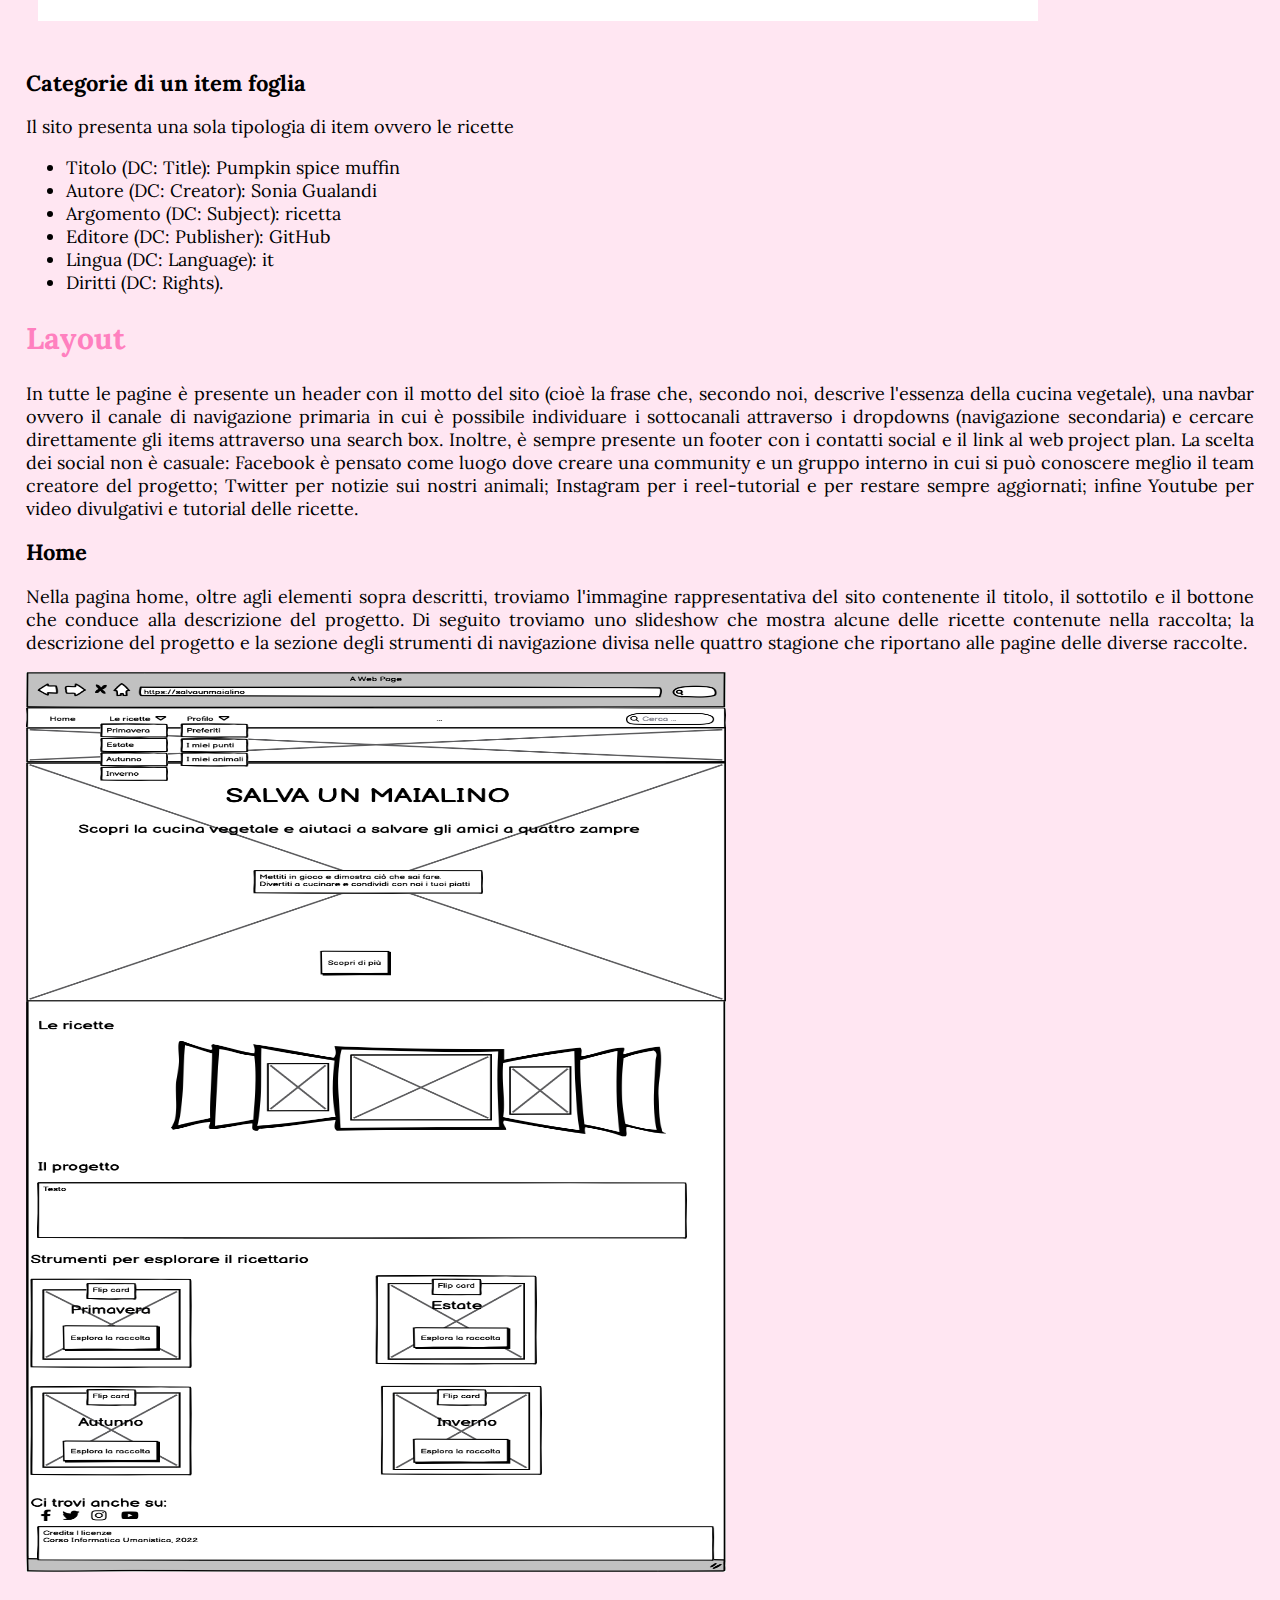
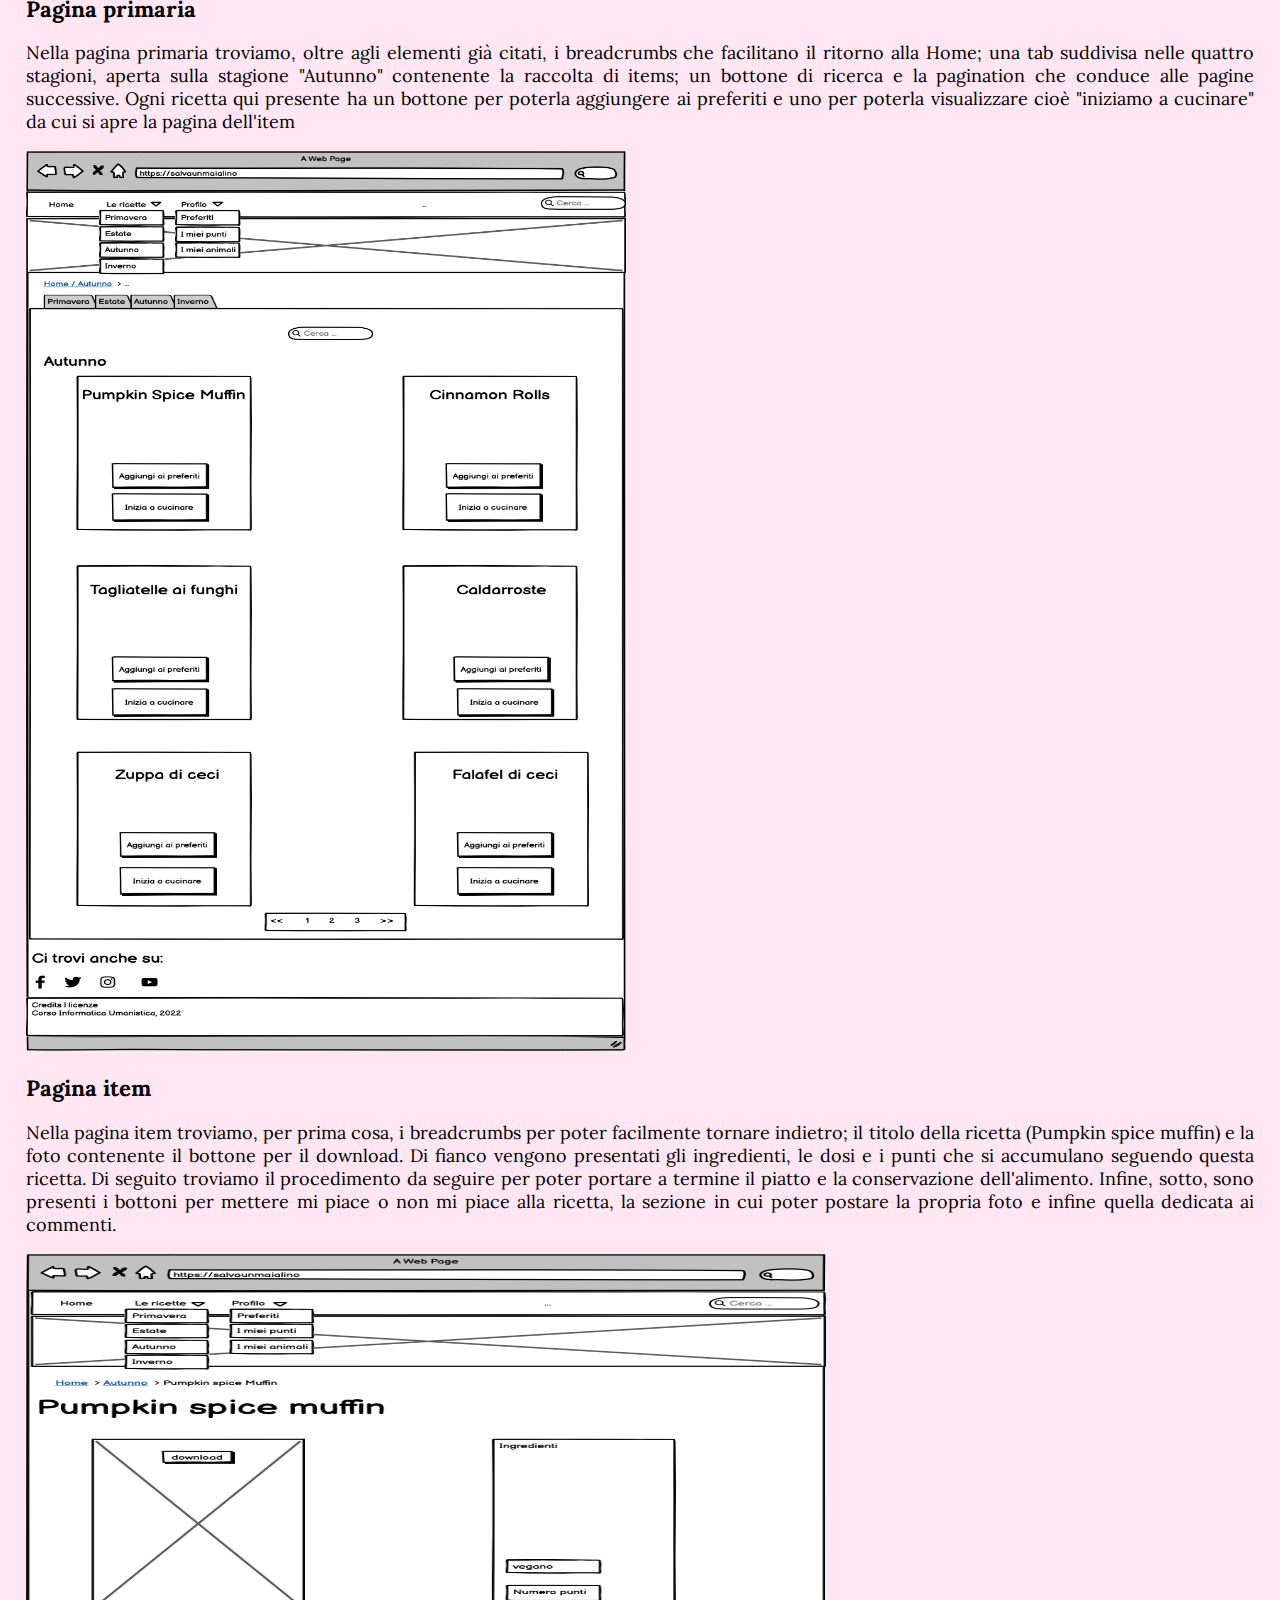
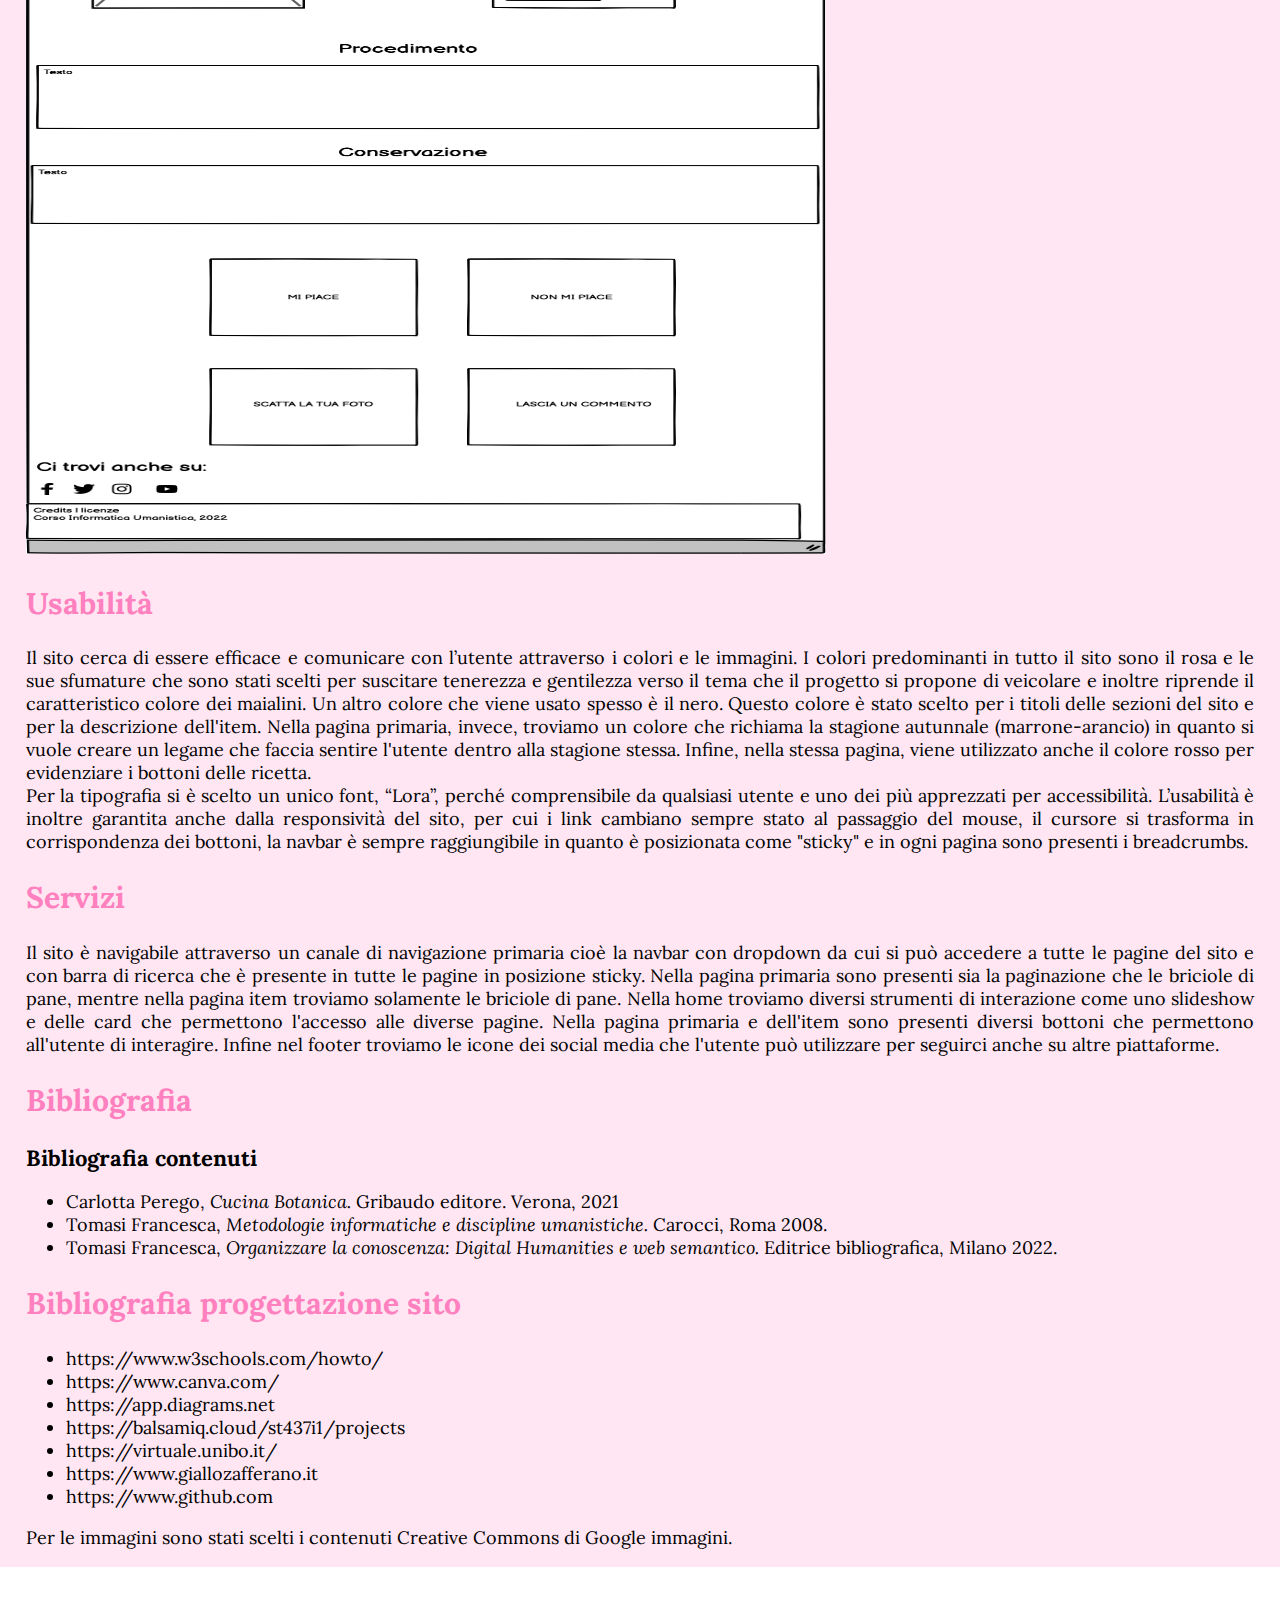
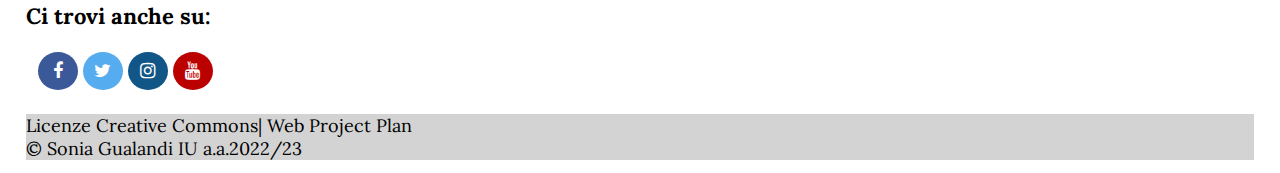
==== commit 91b6348b: "project.html" ====
--- a/webProjectPlan/project.html
+++ b/webProjectPlan/project.html
@@ -11,7 +11,7 @@
 		<meta name="DC.Creator" content="Sonia Gualandi">
 		<meta name="DC.Subject" content="Ricette vegetali">
 		<meta name="DC.Description" content="Raccolta di ricette vegetali">
-		<meta name="DC.Publisher" content="AlterVista">
+		<meta name="DC.Publisher" content="GitHub">
 		<meta name="DC.Date" content="14/02/24">
 		<meta name="DC.Format" content="Risorsa digitale">
 		<meta name="DC.Language" content="it">
@@ -157,7 +157,7 @@
 						<li>Titolo (DC: Title): Pumpkin spice muffin</li>
 						<li>Autore (DC: Creator): Sonia Gualandi</li>	
 						<li>Argomento (DC: Subject): ricetta</li>
-						<li>Editore (DC: Publisher): Altervista</li>
+						<li>Editore (DC: Publisher): GitHub</li>
 						<li>Lingua (DC: Language): it</li>
 						<li>Diritti (DC: Rights).</li>
 					</ul>	
@@ -217,6 +217,7 @@
 						<li>https://balsamiq.cloud/st437i1/projects</li>
 						<li>https://virtuale.unibo.it/</li>
 						<li>https://www.giallozafferano.it</li>
+						<li>https://www.github.com</li>
 					</ul>
 					<p>Per le immagini sono stati scelti i contenuti Creative Commons di Google immagini.</p>
 				</div>
@@ -236,4 +237,4 @@
 			<div class="post-footer">&copy; Sonia Gualandi IU a.a.2022/23</div>
 	</footer>	
 	</body>
-</html>+</html>
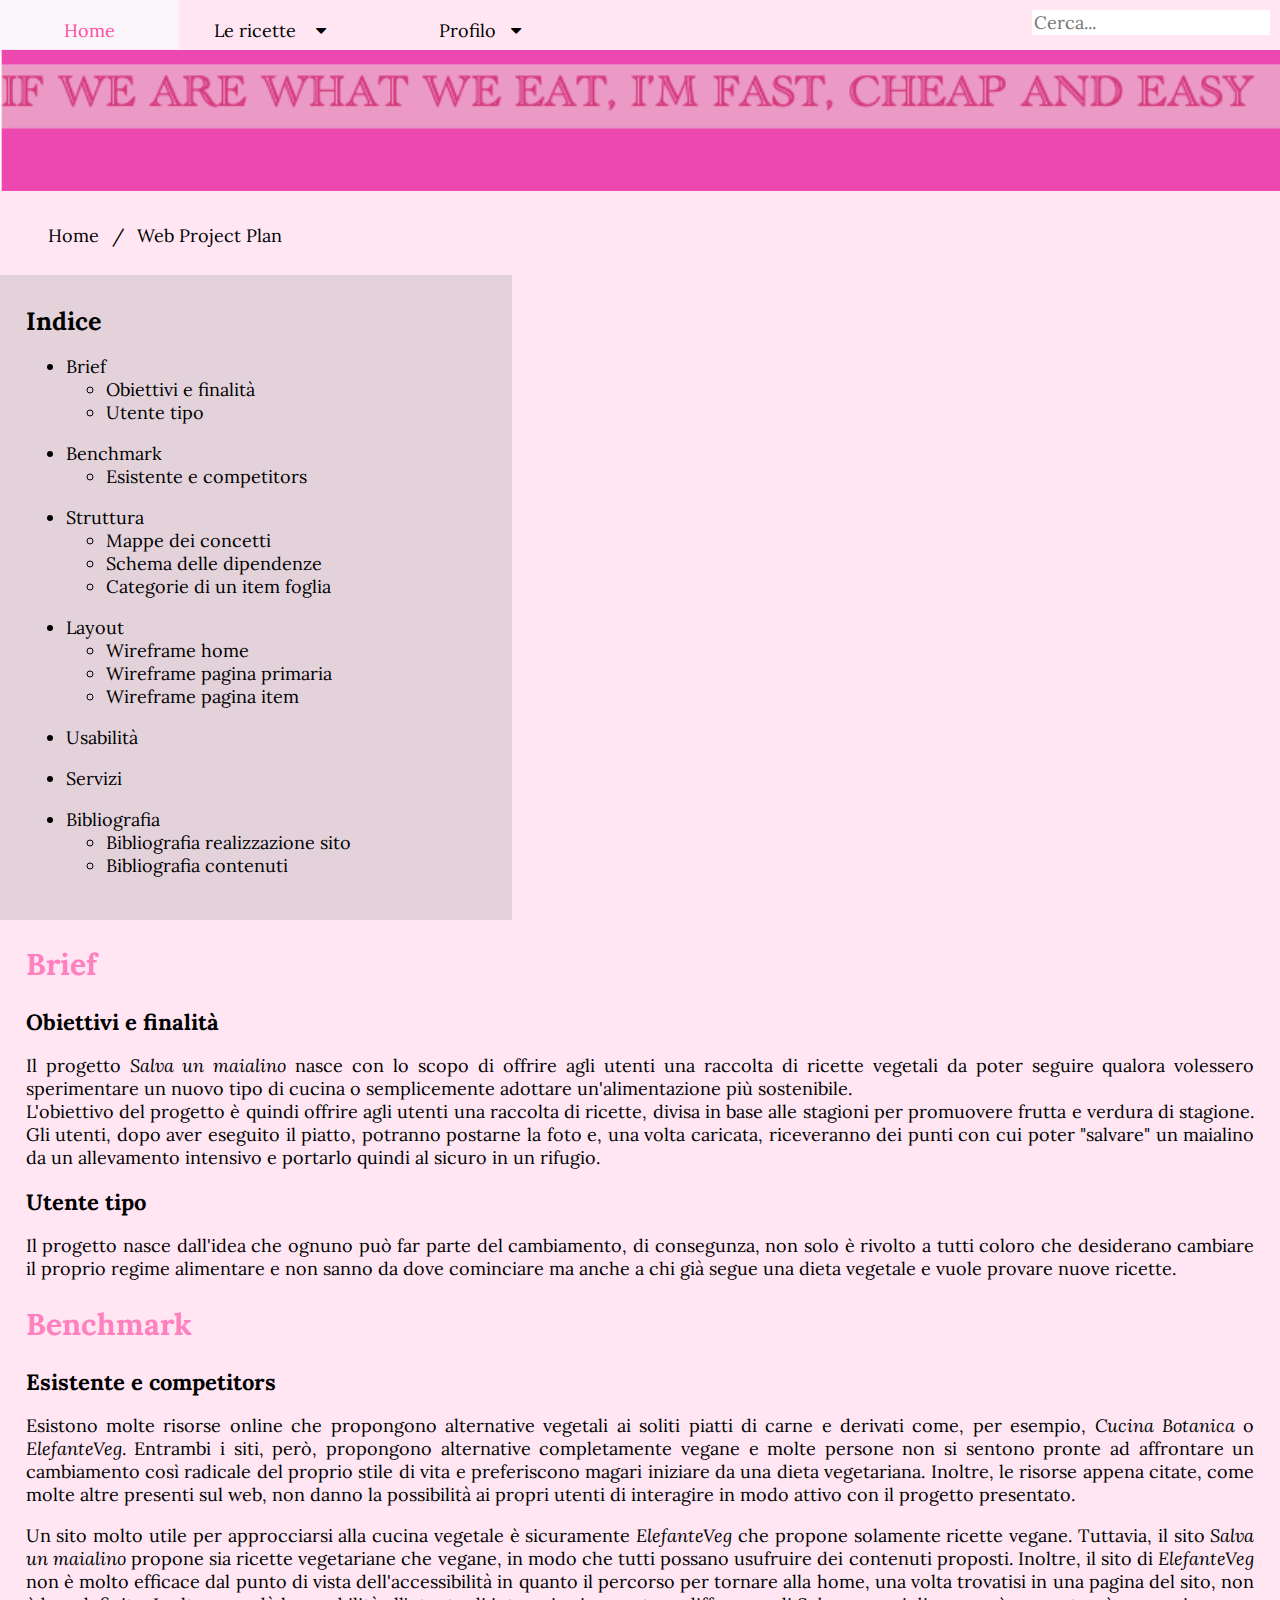
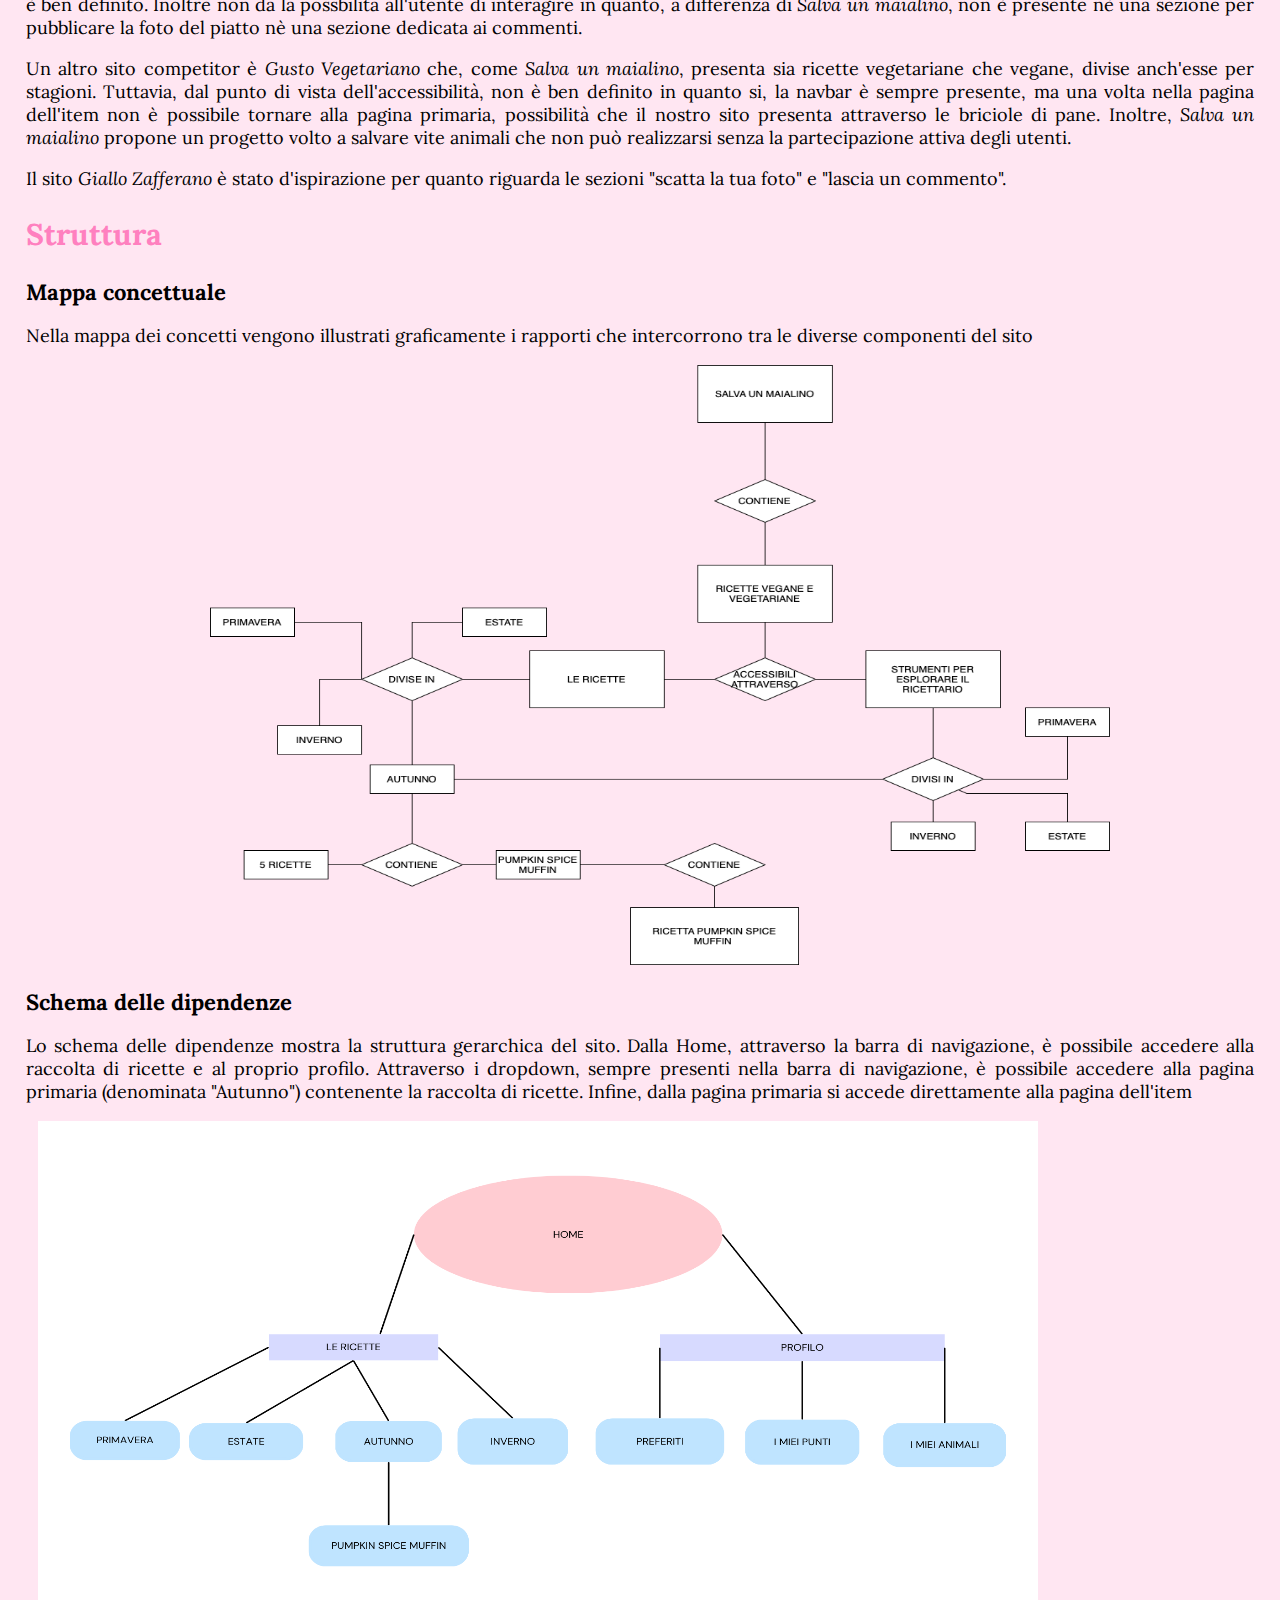
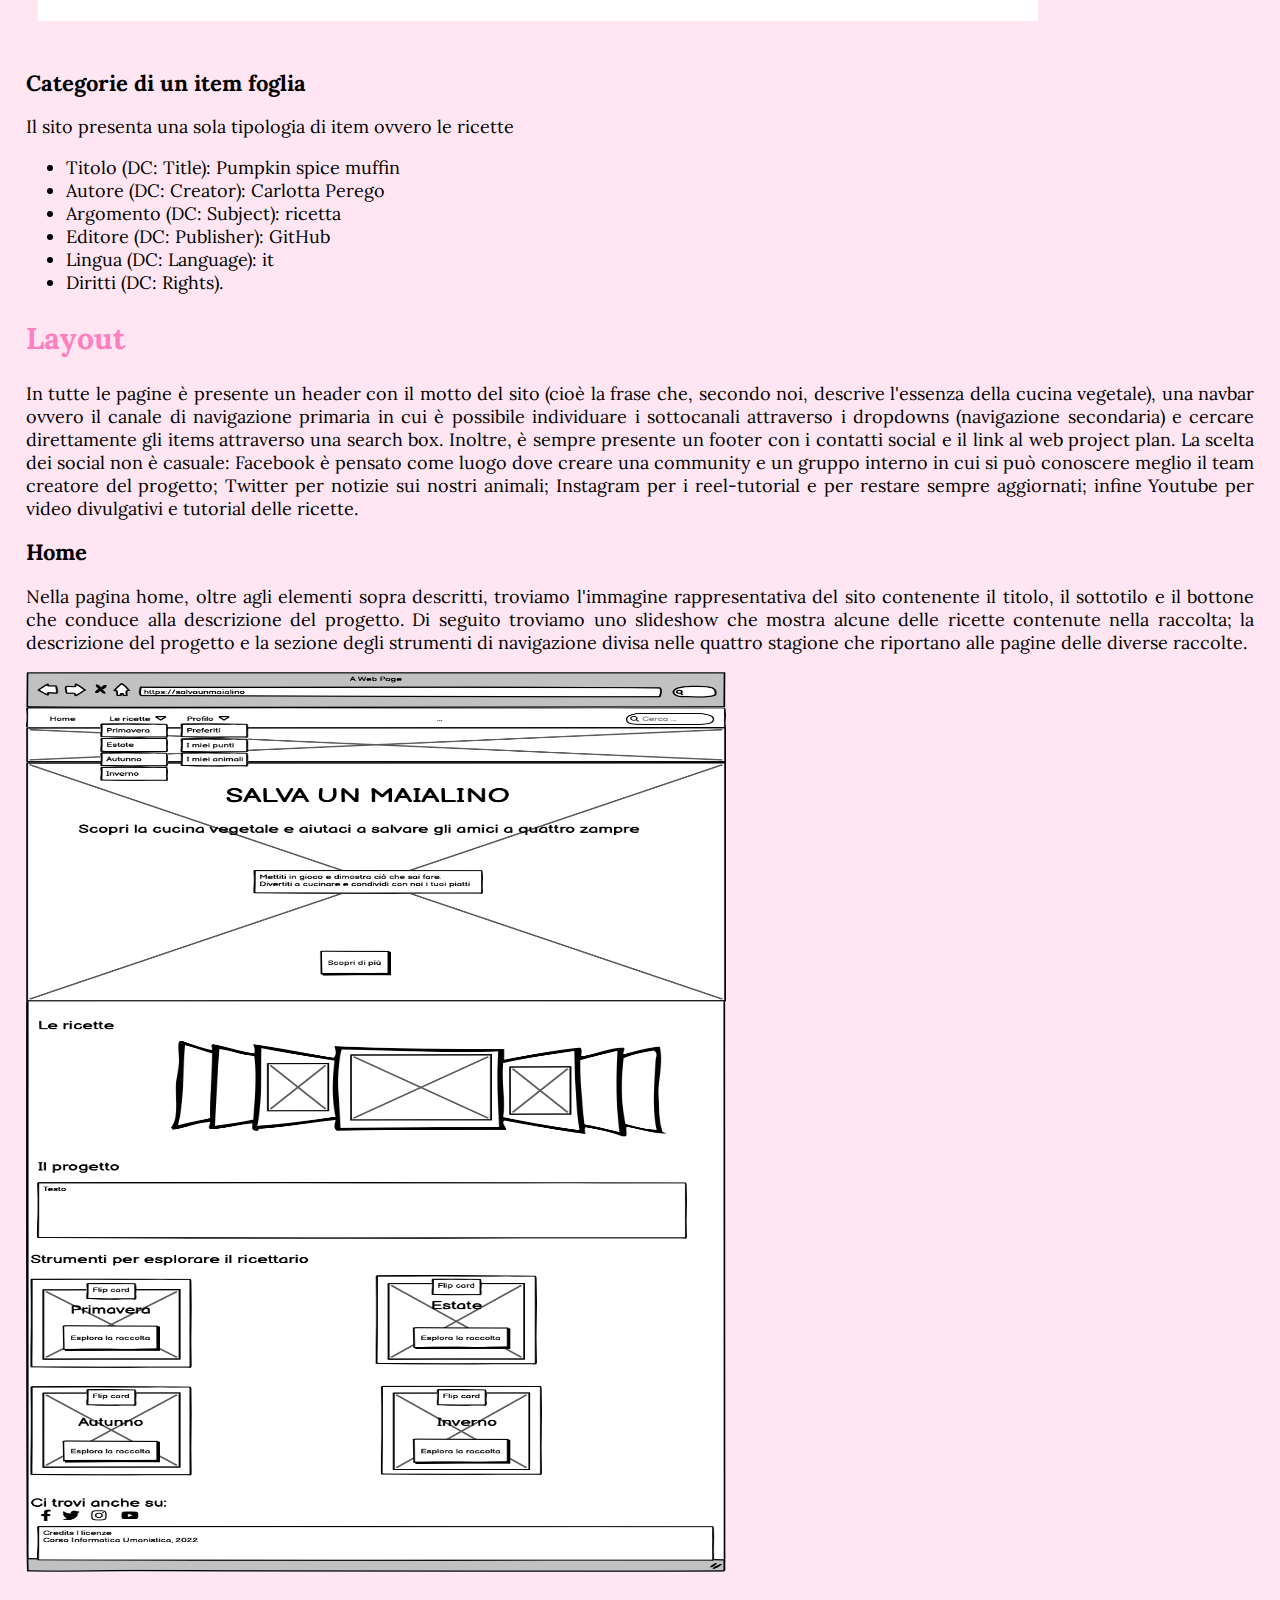
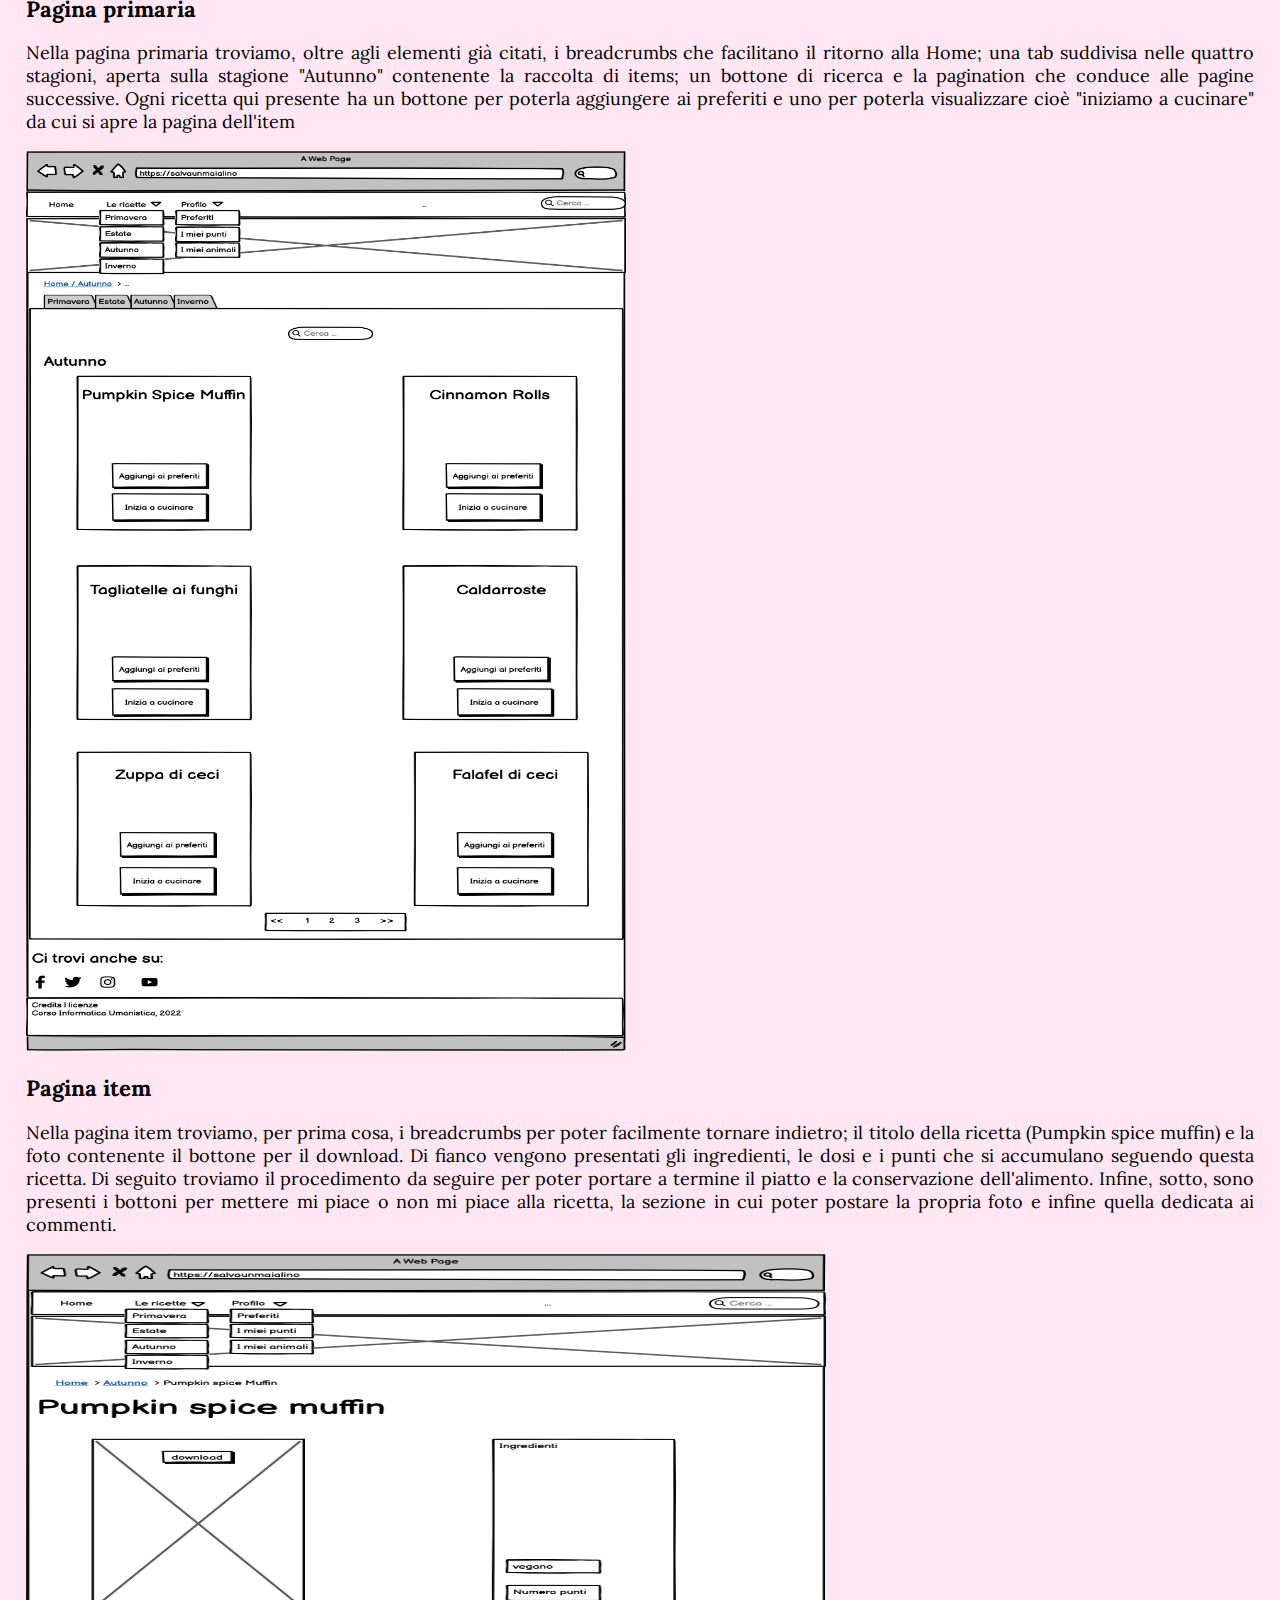
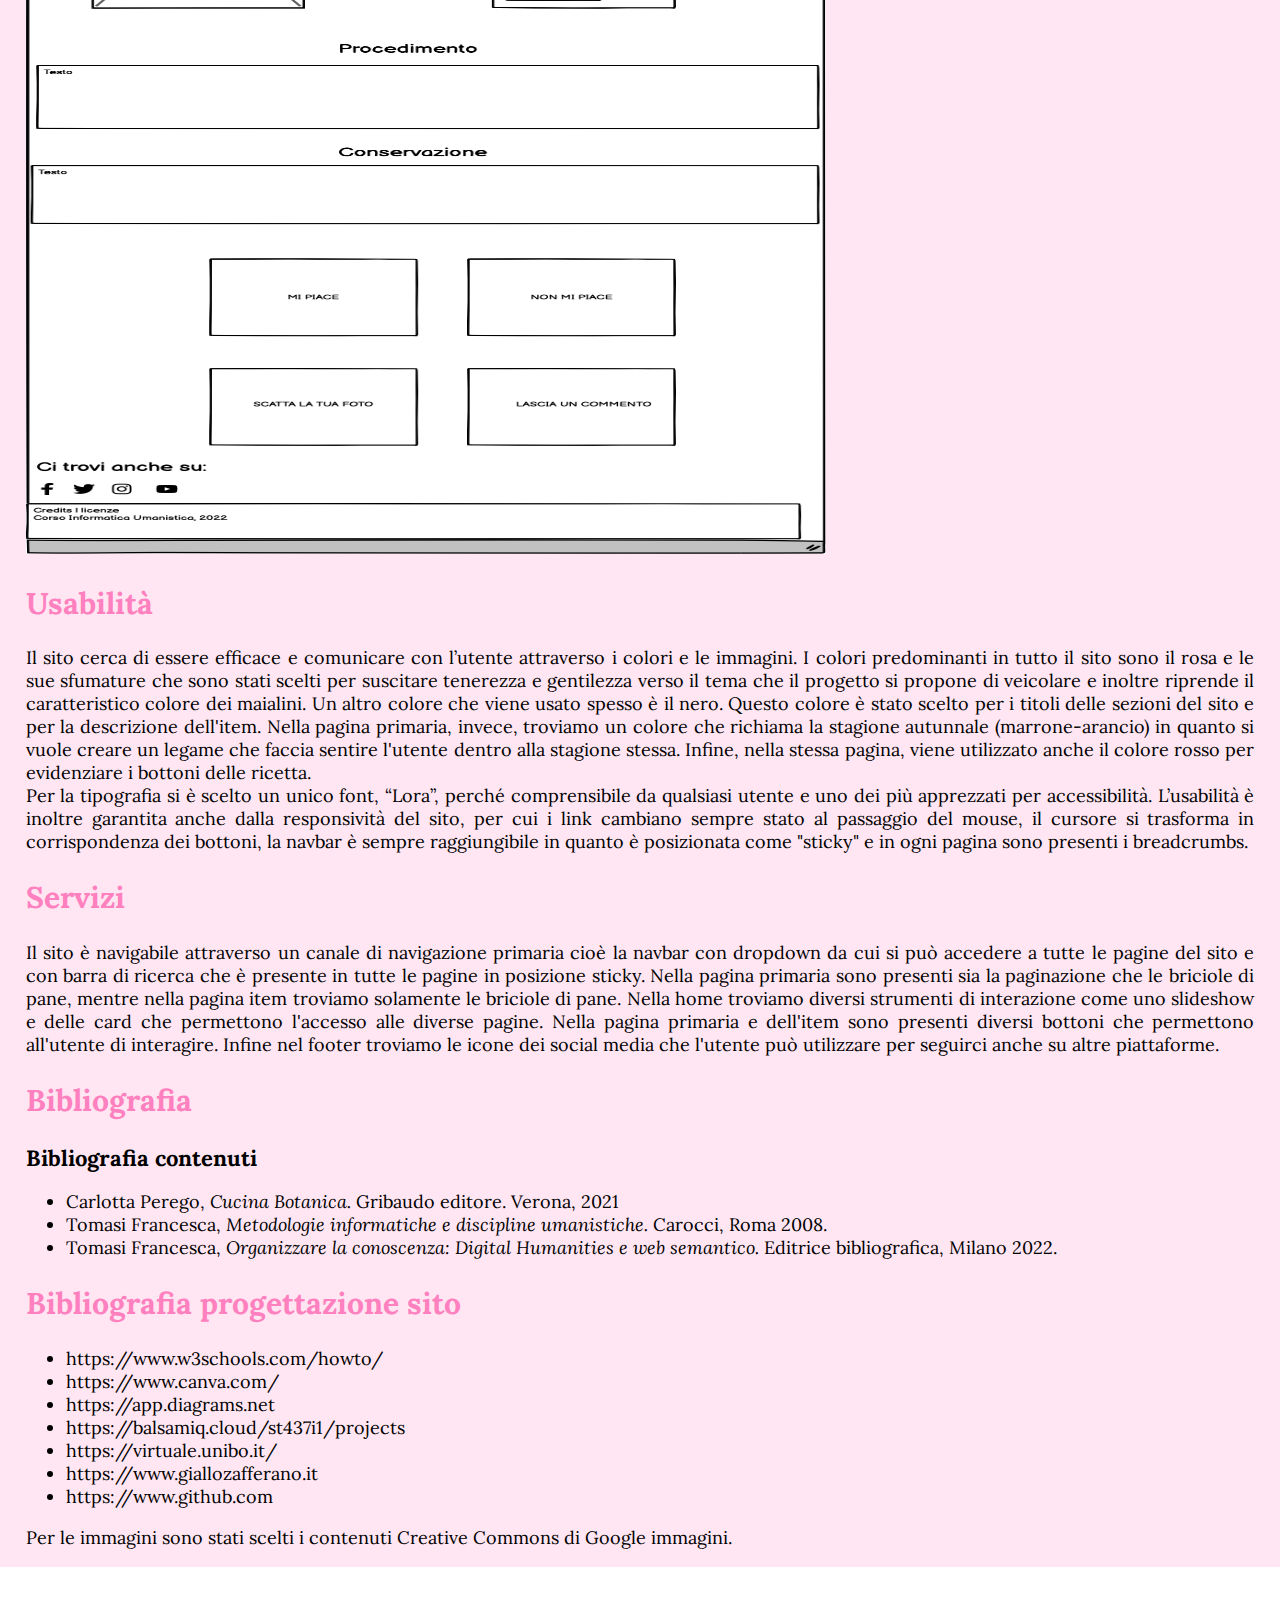
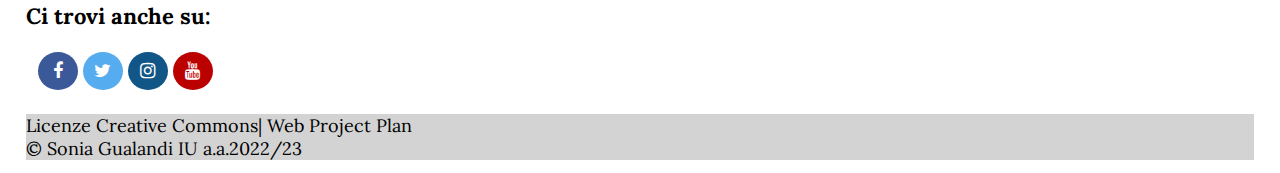
==== commit 65898bc7: "project.html" ====
--- a/webProjectPlan/project.html
+++ b/webProjectPlan/project.html
@@ -3,7 +3,7 @@
 	<head>
 		<meta charset="utf-8" /> 
 		<title>Salva un maialino</title>
-		<link rel="shortcut icon" href="img/favicon/favicon.ico" />
+		<link rel="shortcut icon" href="../img/favicon/favicon.ico" />
 		<link rel="stylesheet" type="text/css" href="plan.css" />
 		<link rel="stylesheet" href="https://cdnjs.cloudflare.com/ajax/libs/font-awesome/4.7.0/css/font-awesome.min.css">
 		<!-- METADATI DC -->
@@ -155,7 +155,7 @@
 					<p>Il sito presenta una sola tipologia di item ovvero le ricette</p>
 					<ul>
 						<li>Titolo (DC: Title): Pumpkin spice muffin</li>
-						<li>Autore (DC: Creator): Sonia Gualandi</li>	
+						<li>Autore (DC: Creator): Carlotta Perego</li>	
 						<li>Argomento (DC: Subject): ricetta</li>
 						<li>Editore (DC: Publisher): GitHub</li>
 						<li>Lingua (DC: Language): it</li>
